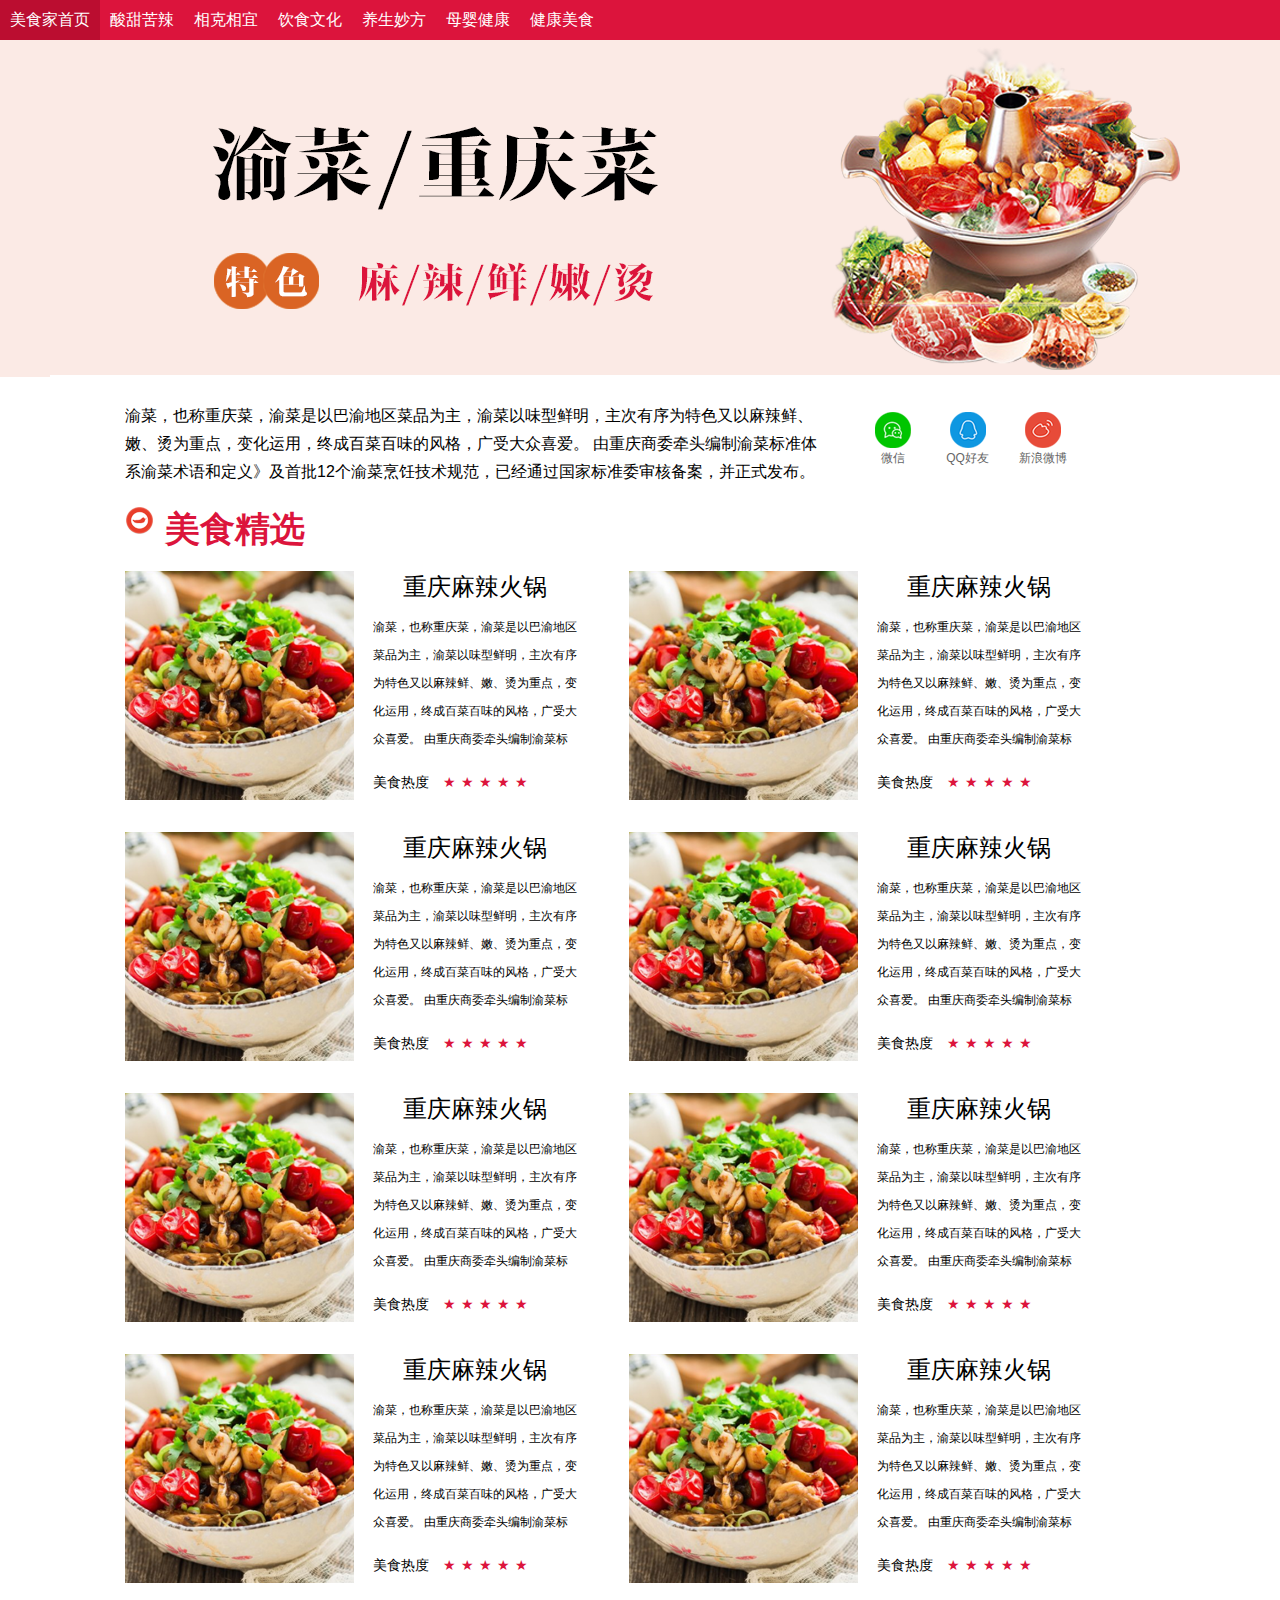
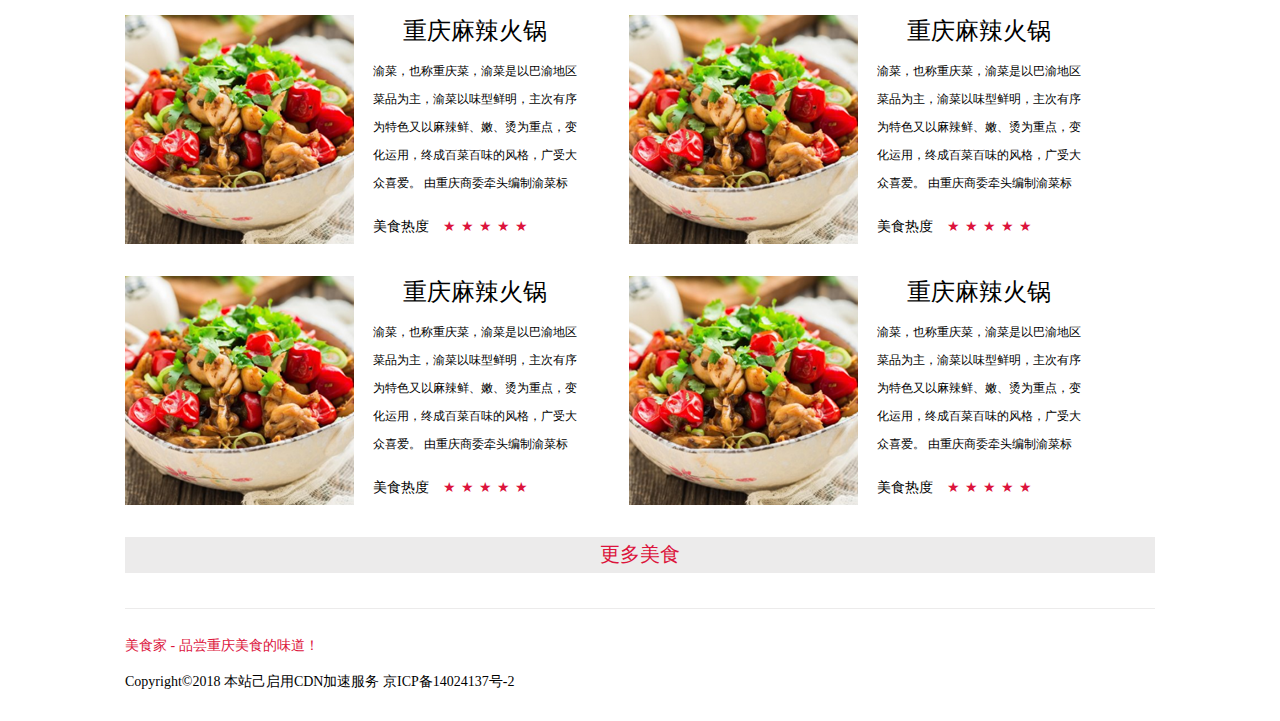
==== topic/index.html @ 80fa1bf3 "专题" ====
<!DOCTYPE html>
<html lang="en">
<head>
    <meta charset="UTF-8">
    <meta name="viewport" content="width=device-width, initial-scale=1.0">
    <meta http-equiv="X-UA-Compatible" content="ie=edge">
    <title>重庆美食,走进山城重庆品尝渝菜美食-美食家</title>
    <link rel="stylesheet" href="../css/topicList.css">
</head>
<body>
    <div class="top">
        <div class="left">
            <ul>
                <li>
                    <a href="">美食家首页</a>
                </li>
                <li>
                    <a href="">酸甜苦辣</a>
                </li>
                <li>
                    <a href="">相克相宜</a>
                </li>
                <li>
                    <a href="">饮食文化</a>
                </li>
                <li>
                    <a href="">养生妙方</a>
                </li>
                <li>
                    <a href="">母婴健康</a>
                </li>
                <li>
                    <a href="">健康美食</a>
                </li>
            </ul>
        </div>
        <div class="img">
            <img src="../img/banner.png" alt="重庆美食">
        </div>
    </div>

    <div class="centent clearfix">
        <div class="jies">
            <ul class="collect_da">
                <li>
                    <a href="">
                        <i class="wx"></i>
                        微信
                    </a>
                </li>
                <li>
                    <a href="">
                        <i class="qq"></i>
                        QQ好友
                    </a>
                </li>
                <li>
                    <a href="">
                        <i class="xlwb"></i>
                        新浪微博
                    </a>
                </li>
            </ul>
            <p>渝菜，也称重庆菜，渝菜是以巴渝地区菜品为主，渝菜以味型鲜明，主次有序为特色又以麻辣鲜、嫩、烫为重点，变化运用，终成百菜百味的风格，广受大众喜爱。 由重庆商委牵头编制渝菜标准体系渝菜术语和定义》及首批12个渝菜烹饪技术规范，已经通过国家标准委审核备案，并正式发布。</p>
        </div>
        <div class="jxcp">
            <p>
                <i></i>
                美食精选
            </p>
            <div class="neirong">
                <ul>
                    <li>
                        <div class="imgs">
                            <a href=""><img src="../img/neirongimg.png" alt=""></a>
                        </div>
                        <div class="wenzi">
                            <h3><a href="">重庆麻辣火锅</a></h3>
                                <p>
                                    <a href="">渝菜，也称重庆菜，渝菜是以巴渝地区
                                    菜品为主，渝菜以味型鲜明，主次有序
                                    为特色又以麻辣鲜、嫩、烫为重点，变
                                    化运用，终成百菜百味的风格，广受大
                                    众喜爱。 由重庆商委牵头编制渝菜标
                                    </a>
                                </p>
                            <span>
                                美食热度
                                <i>★★★★★</i>
                            </span>        
                        </div>
                    </li>
                     <li>
                        <div class="imgs">
                            <a href=""><img src="../img/neirongimg.png" alt=""></a>
                        </div>
                        <div class="wenzi">
                            <h3><a href="">重庆麻辣火锅</a></h3>
                                <p>
                                    <a href="">渝菜，也称重庆菜，渝菜是以巴渝地区
                                    菜品为主，渝菜以味型鲜明，主次有序
                                    为特色又以麻辣鲜、嫩、烫为重点，变
                                    化运用，终成百菜百味的风格，广受大
                                    众喜爱。 由重庆商委牵头编制渝菜标
                                    </a>
                                </p>
                            <span>
                                美食热度
                                <i>★★★★★</i>
                            </span>        
                        </div>
                    </li>
                     <li>
                        <div class="imgs">
                            <a href=""><img src="../img/neirongimg.png" alt=""></a>
                        </div>
                        <div class="wenzi">
                            <h3><a href="">重庆麻辣火锅</a></h3>
                                <p>
                                    <a href="">渝菜，也称重庆菜，渝菜是以巴渝地区
                                    菜品为主，渝菜以味型鲜明，主次有序
                                    为特色又以麻辣鲜、嫩、烫为重点，变
                                    化运用，终成百菜百味的风格，广受大
                                    众喜爱。 由重庆商委牵头编制渝菜标
                                    </a>
                                </p>
                            <span>
                                美食热度
                                <i>★★★★★</i>
                            </span>        
                        </div>
                    </li>
                     <li>
                        <div class="imgs">
                            <a href=""><img src="../img/neirongimg.png" alt=""></a>
                        </div>
                        <div class="wenzi">
                            <h3><a href="">重庆麻辣火锅</a></h3>
                                <p>
                                    <a href="">渝菜，也称重庆菜，渝菜是以巴渝地区
                                    菜品为主，渝菜以味型鲜明，主次有序
                                    为特色又以麻辣鲜、嫩、烫为重点，变
                                    化运用，终成百菜百味的风格，广受大
                                    众喜爱。 由重庆商委牵头编制渝菜标
                                    </a>
                                </p>
                            <span>
                                美食热度
                                <i>★★★★★</i>
                            </span>        
                        </div>
                    </li>
                     <li>
                        <div class="imgs">
                            <a href=""><img src="../img/neirongimg.png" alt=""></a>
                        </div>
                        <div class="wenzi">
                            <h3><a href="">重庆麻辣火锅</a></h3>
                                <p>
                                    <a href="">渝菜，也称重庆菜，渝菜是以巴渝地区
                                    菜品为主，渝菜以味型鲜明，主次有序
                                    为特色又以麻辣鲜、嫩、烫为重点，变
                                    化运用，终成百菜百味的风格，广受大
                                    众喜爱。 由重庆商委牵头编制渝菜标
                                    </a>
                                </p>
                            <span>
                                美食热度
                                <i>★★★★★</i>
                            </span>        
                        </div>
                    </li>
                     <li>
                        <div class="imgs">
                            <a href=""><img src="../img/neirongimg.png" alt=""></a>
                        </div>
                        <div class="wenzi">
                            <h3><a href="">重庆麻辣火锅</a></h3>
                                <p>
                                    <a href="">渝菜，也称重庆菜，渝菜是以巴渝地区
                                    菜品为主，渝菜以味型鲜明，主次有序
                                    为特色又以麻辣鲜、嫩、烫为重点，变
                                    化运用，终成百菜百味的风格，广受大
                                    众喜爱。 由重庆商委牵头编制渝菜标
                                    </a>
                                </p>
                            <span>
                                美食热度
                                <i>★★★★★</i>
                            </span>        
                        </div>
                    </li>
                     <li>
                        <div class="imgs">
                            <a href=""><img src="../img/neirongimg.png" alt=""></a>
                        </div>
                        <div class="wenzi">
                            <h3><a href="">重庆麻辣火锅</a></h3>
                                <p>
                                    <a href="">渝菜，也称重庆菜，渝菜是以巴渝地区
                                    菜品为主，渝菜以味型鲜明，主次有序
                                    为特色又以麻辣鲜、嫩、烫为重点，变
                                    化运用，终成百菜百味的风格，广受大
                                    众喜爱。 由重庆商委牵头编制渝菜标
                                    </a>
                                </p>
                            <span>
                                美食热度
                                <i>★★★★★</i>
                            </span>        
                        </div>
                    </li>
                     <li>
                        <div class="imgs">
                            <a href=""><img src="../img/neirongimg.png" alt=""></a>
                        </div>
                        <div class="wenzi">
                            <h3><a href="">重庆麻辣火锅</a></h3>
                                <p>
                                    <a href="">渝菜，也称重庆菜，渝菜是以巴渝地区
                                    菜品为主，渝菜以味型鲜明，主次有序
                                    为特色又以麻辣鲜、嫩、烫为重点，变
                                    化运用，终成百菜百味的风格，广受大
                                    众喜爱。 由重庆商委牵头编制渝菜标
                                    </a>
                                </p>
                            <span>
                                美食热度
                                <i>★★★★★</i>
                            </span>        
                        </div>
                    </li>
                     <li>
                        <div class="imgs">
                            <a href=""><img src="../img/neirongimg.png" alt=""></a>
                        </div>
                        <div class="wenzi">
                            <h3><a href="">重庆麻辣火锅</a></h3>
                                <p>
                                    <a href="">渝菜，也称重庆菜，渝菜是以巴渝地区
                                    菜品为主，渝菜以味型鲜明，主次有序
                                    为特色又以麻辣鲜、嫩、烫为重点，变
                                    化运用，终成百菜百味的风格，广受大
                                    众喜爱。 由重庆商委牵头编制渝菜标
                                    </a>
                                </p>
                            <span>
                                美食热度
                                <i>★★★★★</i>
                            </span>        
                        </div>
                    </li>
                     <li>
                        <div class="imgs">
                            <a href=""><img src="../img/neirongimg.png" alt=""></a>
                        </div>
                        <div class="wenzi">
                            <h3><a href="">重庆麻辣火锅</a></h3>
                                <p>
                                    <a href="">渝菜，也称重庆菜，渝菜是以巴渝地区
                                    菜品为主，渝菜以味型鲜明，主次有序
                                    为特色又以麻辣鲜、嫩、烫为重点，变
                                    化运用，终成百菜百味的风格，广受大
                                    众喜爱。 由重庆商委牵头编制渝菜标
                                    </a>
                                </p>
                            <span>
                                美食热度
                                <i>★★★★★</i>
                            </span>        
                        </div>
                    </li>
                     <li>
                        <div class="imgs">
                            <a href=""><img src="../img/neirongimg.png" alt=""></a>
                        </div>
                        <div class="wenzi">
                            <h3><a href="">重庆麻辣火锅</a></h3>
                                <p>
                                    <a href="">渝菜，也称重庆菜，渝菜是以巴渝地区
                                    菜品为主，渝菜以味型鲜明，主次有序
                                    为特色又以麻辣鲜、嫩、烫为重点，变
                                    化运用，终成百菜百味的风格，广受大
                                    众喜爱。 由重庆商委牵头编制渝菜标
                                    </a>
                                </p>
                            <span>
                                美食热度
                                <i>★★★★★</i>
                            </span>        
                        </div>
                    </li>
                     <li>
                        <div class="imgs">
                            <a href=""><img src="../img/neirongimg.png" alt=""></a>
                        </div>
                        <div class="wenzi">
                            <h3><a href="">重庆麻辣火锅</a></h3>
                                <p>
                                    <a href="">渝菜，也称重庆菜，渝菜是以巴渝地区
                                    菜品为主，渝菜以味型鲜明，主次有序
                                    为特色又以麻辣鲜、嫩、烫为重点，变
                                    化运用，终成百菜百味的风格，广受大
                                    众喜爱。 由重庆商委牵头编制渝菜标
                                    </a>
                                </p>
                            <span>
                                美食热度
                                <i>★★★★★</i>
                            </span>        
                        </div>
                    </li>
                    
                </ul>
                
            </div>
            <div class="gengduo">
                <span>更多美食</span>
            </div>
        </div>
    </div>
    <div class="fixed-footer fixed-footer-min clearfix">
        <a href="javascript:;" onclick="window.scrollTo(0,0);" class="fixed-footer-go" id="btnTop"></a>
    </div>
    <div class="footer">
        <div class="w">
            <p>美食家 - 品尝重庆美食的味道！</p>
            <p style="color: #000;padding: 0 0px 20px 0 ;">Copyright©2018 本站己启用CDN加速服务 京ICP备14024137号-2</p>
        </div>
    </div>
    <script type="text/javascript" src="../js/topic.js"></script>
</body>
</html>
---- css/topicList.css ----
*{margin: 0;padding: 0;font-family: "微软雅黑",Arial,Verdana,"Tahoma";}
ul {list-style: none}
a{text-decoration: none;color: #000;}
a:hover {color: #dc143c;text-decoration: underline}
/*清除浮动*/
.clearfix:after{
    content: "";
    display: block;
    height: 0;
    clear: both;
    visibility: hidden;
}

.clearfix {
    /* 触发 hasLayout */
    zoom: 1;
}
.top {height: 377px; background: #dc143c;width: 100%;color: #fff;z-index: 10000;min-width: 990px;}
.left{height: 40px;}
.left li {height: 40px;float: left;}
.left li a{color: #fff;font-size: 16px;height: 40;line-height: 40px;padding: 0 10px;text-decoration: none;display: inline-block}
.left li a:hover {background: #bb0d30}
.img {height: 337px;width: 100%;background: #fbeae5}
.img img{margin-left: 50px}
.centent {width: 1030px;margin:auto;padding: 25px 0;overflow: hidden;}
.jies p {font-size: 16px;color: #000;padding: 0 0 20px 0;width: 695px;line-height: 28px}
.collect_da {display: block;float: right;margin: 0 0 5px 10px; width: 300px;}
.collect_da li{float: left;width: 25%;margin: 8px auto;}
.collect_da li a {text-decoration: none;color: #666;display: block;overflow: hidden;text-align: center;font-size: 12px}
.wx {width: 36px;height: 36px;display:block;margin: 2px auto; background: url(../img/wx.png)}
.qq {width: 36px;height: 36px;display:block;margin: 2px auto; background: url(../img/qq.png)}
.xlwb {width: 36px;height: 36px;display:block;margin: 2px auto; background: url(../img/xlwb.png)}
.jxcp {width: 1030px; margin-top: auto; overflow: hidden}
.jxcp p{font-family: "方正楷体简体";font-size: 35px;font-weight: 800;color:#dc143c;}
.jxcp p i{width: 28px; height: 28px;display: block;background: url(../img/jxms.png) no-repeat scroll left center;float: left;padding: 0 12px 0 0 ;}
.neirong {margin: auto; display: block;margin-top: 18px;overflow: hidden;width: 1030px;}
.neirong ul li {float: left; margin: 0 53px 31px 0;width: 451px;}
.imgs{width: 230px;height: 230px;float: left;}
.wenzi {display: block; margin-left: 205px;width: 205px;padding: 0px 43px}
.wenzi h3 {font-size: 24px;font-weight: normal;padding: 0px 0px 0px 30px;}
.wenzi p {font-family: "宋体";font-size: 12px;color:#000;margin-top: 10px;font-weight: normal;line-height: 28px;padding: 0px 0px 20px 0;}
.wenzi span {font-family: "宋体";font-size: 14px}
.wenzi span i {font-family: "宋体";font-size: 14px;letter-spacing:5px;color: #dc143c;padding: 0px 0px 0px 10px;font-style: normal}
.gengduo {margin: auto;background: #ecebeb;display: block;overflow: hidden;width: 1030px;height: 36px;}
.gengduo span{color: #dc143c;font-size: 20px;text-align: center;display: block;padding: 4px 0 0 0 ;}
.fixed-footer{left: auto;right: 150px;bottom: 10px; position: fixed;z-index: 102410;height: 58px;}
.fixed-footer-go{position: absolute;bottom: 0;left: 0;width: 69px;height: 69px; background: url(../img/top.png) no-repeat scroll center center/69px 69px;display: none;}
.footer {padding: 10px 0}
.w {padding-top: 10px;border-top: 1px solid #ecebeb;position: relative;top: 0;left: 0;width: 1030px;margin-left: auto;margin-right: auto}
.w p {font-size: 14px;font-family: "宋体";color: #dc143c;margin-top: 18px}
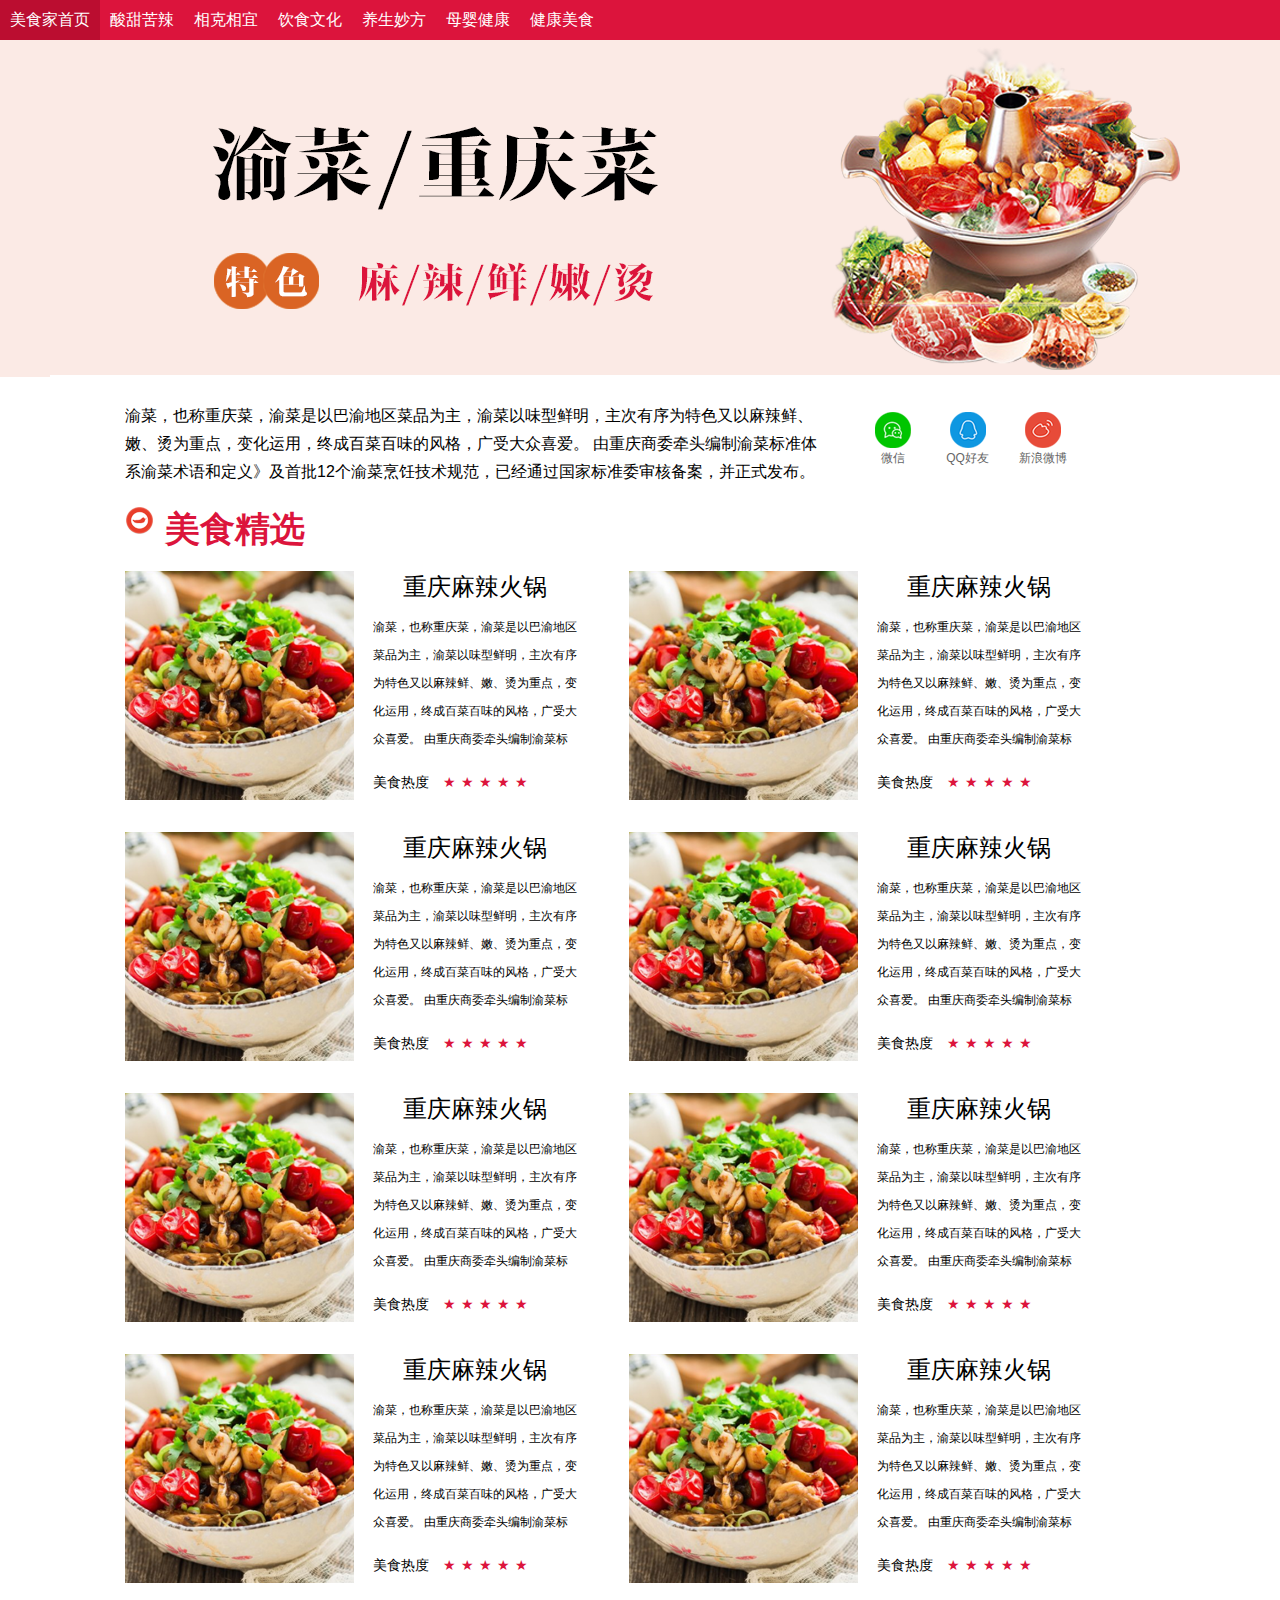
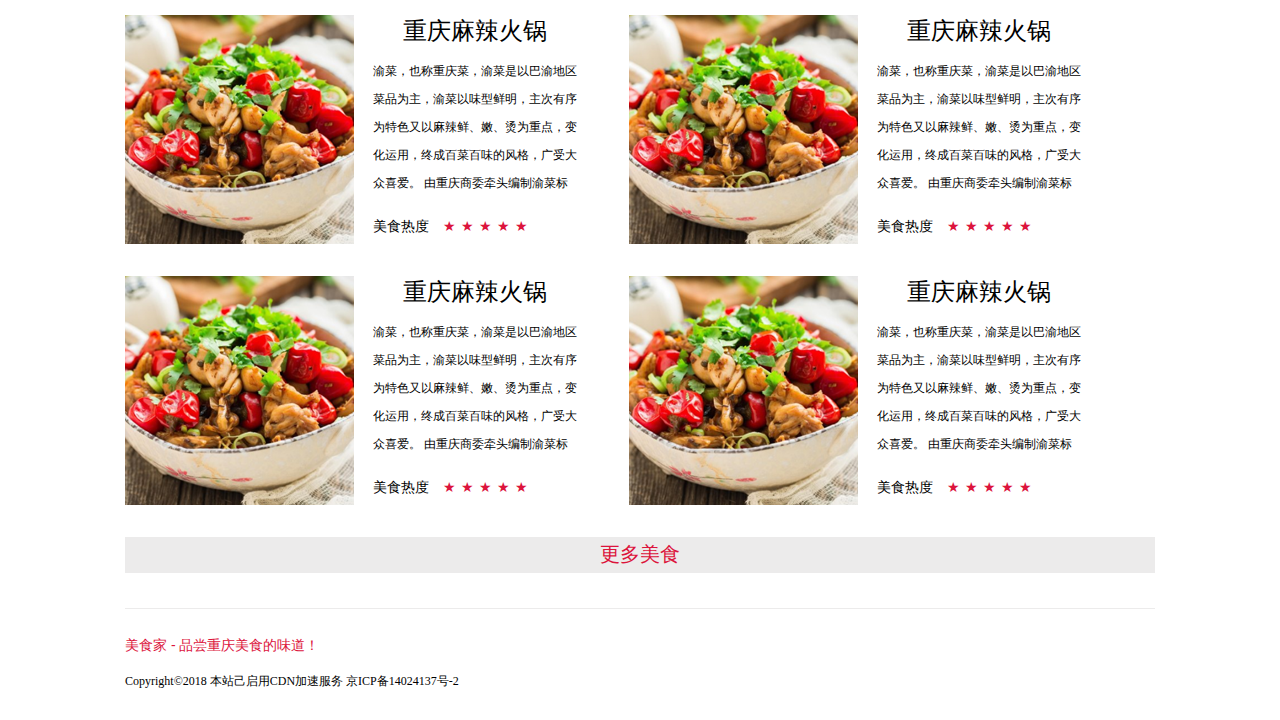
==== commit d7969707: "专题" ====
--- a/topic/index.html
+++ b/topic/index.html
@@ -6,6 +6,7 @@
     <meta http-equiv="X-UA-Compatible" content="ie=edge">
     <title>重庆美食,走进山城重庆品尝渝菜美食-美食家</title>
     <link rel="stylesheet" href="../css/topicList.css">
+    <script type="text/javascript" src="../js/jquery_cookie.js"></script>
 </head>
 <body>
     <div class="top">
@@ -69,7 +70,7 @@
                 美食精选
             </p>
             <div class="neirong">
-                <ul>
+                <ul class="jiazai">
                     <li>
                         <div class="imgs">
                             <a href=""><img src="../img/neirongimg.png" alt=""></a>
@@ -315,7 +316,7 @@
                 
             </div>
             <div class="gengduo">
-                <span>更多美食</span>
+                <a href="javascript:;" style="text-decoration: none"><span>更多美食</span></a>
             </div>
         </div>
     </div>
@@ -324,10 +325,26 @@
     </div>
     <div class="footer">
         <div class="w">
-            <p>美食家 - 品尝重庆美食的味道！</p>
-            <p style="color: #000;padding: 0 0px 20px 0 ;">Copyright©2018 本站己启用CDN加速服务 京ICP备14024137号-2</p>
+            <p><a style="color:#dc143c" href="">美食家 - 品尝重庆美食的味道！</a></p>
+            <p style="color: #000;padding: 0 0px 20px 0 ;font-size: 12px;">Copyright©2018 本站己启用CDN加速服务 京ICP备14024137号-2</p>
         </div>
     </div>
     <script type="text/javascript" src="../js/topic.js"></script>
+    <script>
+        /*初始化*/
+        var counter = 0; /*计数器*/
+        var pageStart = 1; /*offset*/
+        var pageSize = 4; /*size*/
+        $(document).on('click','.gengduo',function() {
+            pageStart ++
+            getData(pageStart,pageSize);
+        });
+        function getData(offset,size) {
+            var result = '';
+            result += '<li><div class="imgs"><a href=""><img src="../img/neirongimg.png" alt=""></a></div><div class="wenzi"><h3><a href="">重庆麻辣火锅11</a></h3><p><a href="">渝菜，也称重庆菜，渝菜是以巴渝地区菜品为主，渝菜以味型鲜明，主次有序为特色又以麻辣鲜、嫩、烫为重点，变化运用，终成百菜百味的风格，广受大众喜爱。 由重庆商委牵头编制渝菜标</a></p><span>美食热度<i>★★★★★</i></span></div></li>'
+            $('.jiazai').append(result);
+        }
+
+    </script>
 </body>
 </html>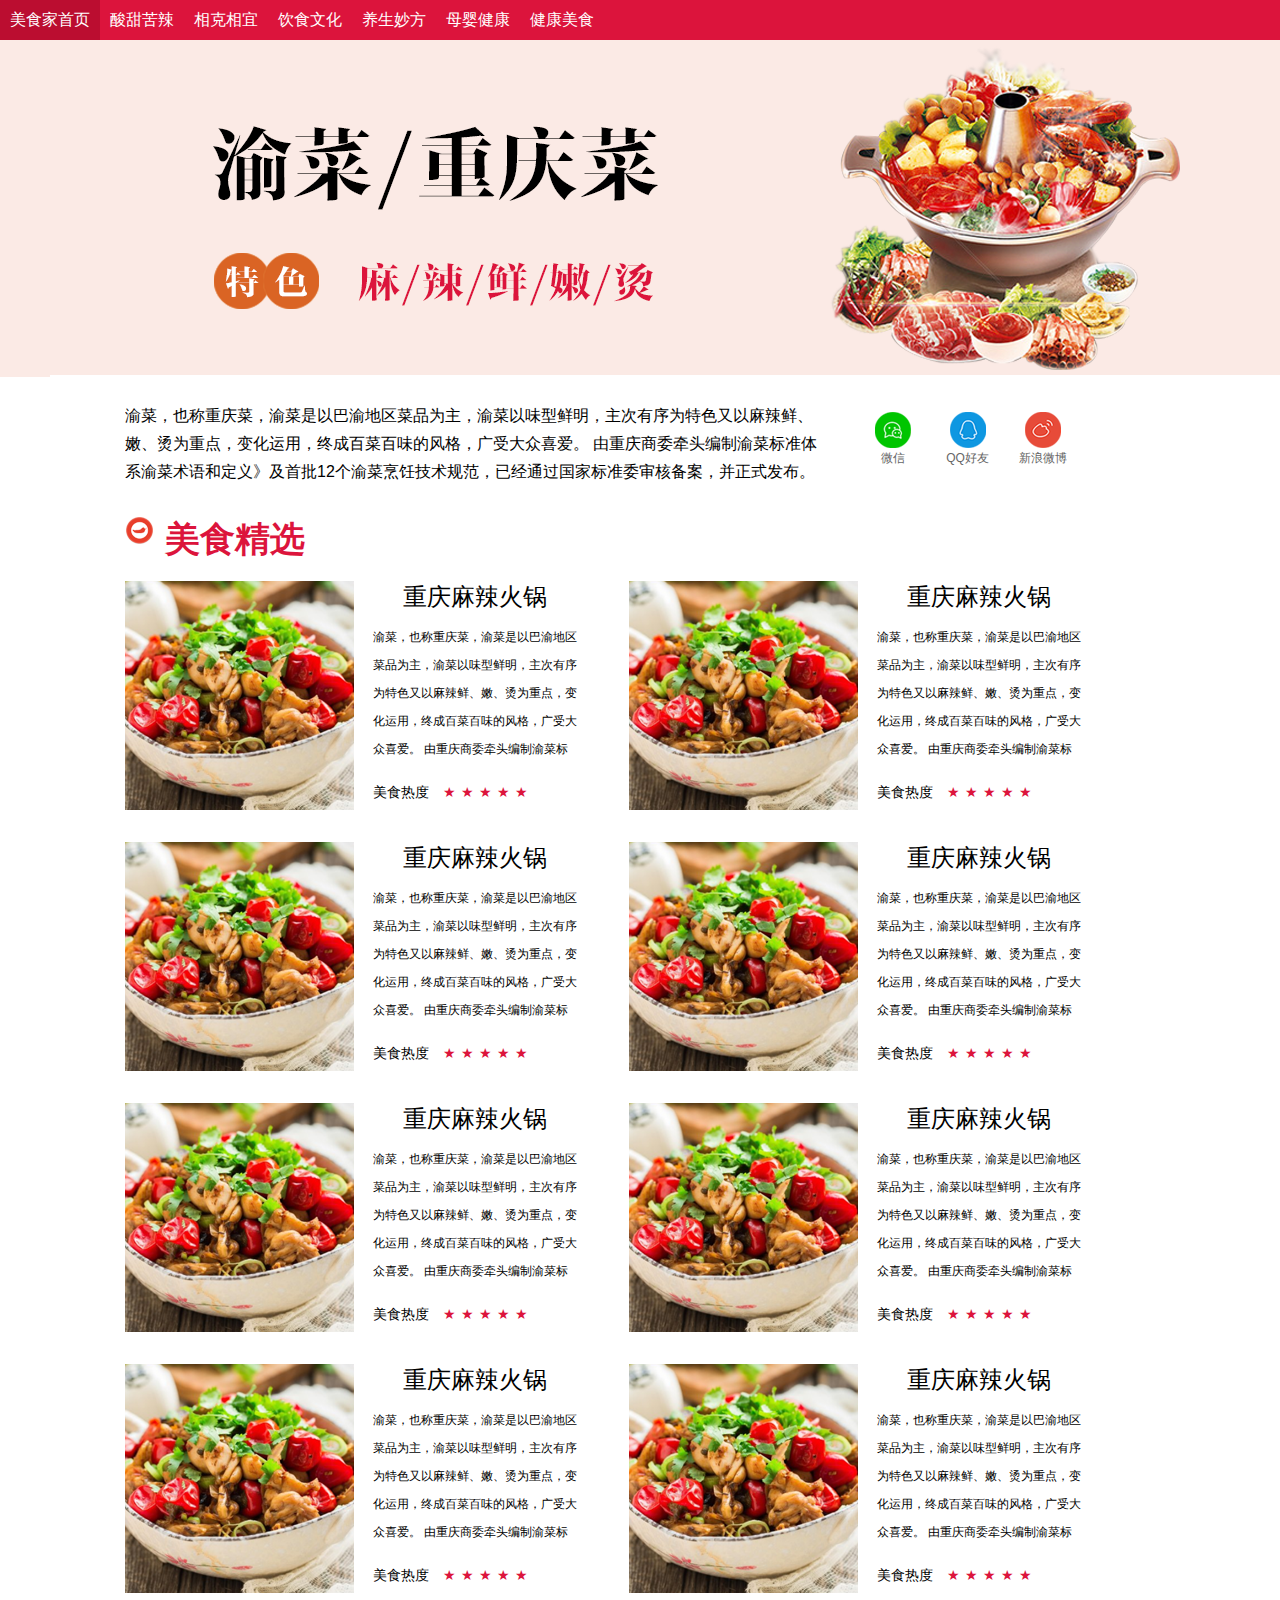
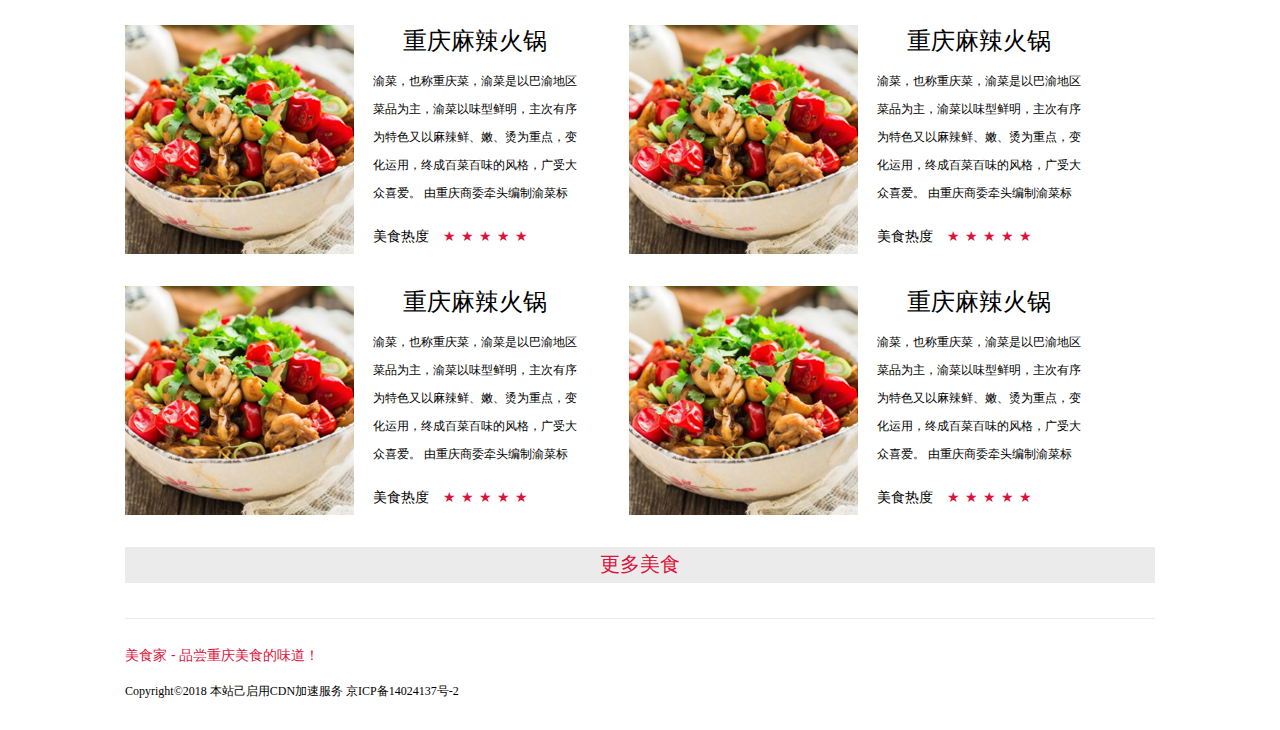
==== commit 4703bdd2: "专题" ====
--- a/topic/index.html
+++ b/topic/index.html
@@ -341,7 +341,7 @@
         });
         function getData(offset,size) {
             var result = '';
-            result += '<li><div class="imgs"><a href=""><img src="../img/neirongimg.png" alt=""></a></div><div class="wenzi"><h3><a href="">重庆麻辣火锅11</a></h3><p><a href="">渝菜，也称重庆菜，渝菜是以巴渝地区菜品为主，渝菜以味型鲜明，主次有序为特色又以麻辣鲜、嫩、烫为重点，变化运用，终成百菜百味的风格，广受大众喜爱。 由重庆商委牵头编制渝菜标</a></p><span>美食热度<i>★★★★★</i></span></div></li>'
+            result += '<li><div class="imgs"><a href=""><img src="../img/neirongimg.png" alt=""></a></div><div class="wenzi"><h3><a href="">重庆麻辣火锅11</a></h3><p><a href="">渝菜，也称重庆菜，渝菜是以巴渝地区菜品为主，渝菜以味型鲜明，主次有序为特色又以麻辣鲜、嫩、烫为重点，变化运用，终成百菜百味的风格，广受大众喜爱。 由重庆商委牵头编制渝菜标</a></p><span>美食热度<i>★★★★★</i></span></div></li><li><div class="imgs"><a href=""><img src="../img/neirongimg.png" alt=""></a></div><div class="wenzi"><h3><a href="">重庆麻辣火锅11</a></h3><p><a href="">渝菜，也称重庆菜，渝菜是以巴渝地区菜品为主，渝菜以味型鲜明，主次有序为特色又以麻辣鲜、嫩、烫为重点，变化运用，终成百菜百味的风格，广受大众喜爱。 由重庆商委牵头编制渝菜标</a></p><span>美食热度<i>★★★★★</i></span></div></li><li><div class="imgs"><a href=""><img src="../img/neirongimg.png" alt=""></a></div><div class="wenzi"><h3><a href="">重庆麻辣火锅11</a></h3><p><a href="">渝菜，也称重庆菜，渝菜是以巴渝地区菜品为主，渝菜以味型鲜明，主次有序为特色又以麻辣鲜、嫩、烫为重点，变化运用，终成百菜百味的风格，广受大众喜爱。 由重庆商委牵头编制渝菜标</a></p><span>美食热度<i>★★★★★</i></span></div></li><li><div class="imgs"><a href=""><img src="../img/neirongimg.png" alt=""></a></div><div class="wenzi"><h3><a href="">重庆麻辣火锅11</a></h3><p><a href="">渝菜，也称重庆菜，渝菜是以巴渝地区菜品为主，渝菜以味型鲜明，主次有序为特色又以麻辣鲜、嫩、烫为重点，变化运用，终成百菜百味的风格，广受大众喜爱。 由重庆商委牵头编制渝菜标</a></p><span>美食热度<i>★★★★★</i></span></div></li>'
             $('.jiazai').append(result);
         }
 
--- a/css/topicList.css
+++ b/css/topicList.css
@@ -23,7 +23,7 @@
 .img {height: 337px;width: 100%;background: #fbeae5}
 .img img{margin-left: 50px}
 .centent {width: 1030px;margin:auto;padding: 25px 0;overflow: hidden;}
-.jies p {font-size: 16px;color: #000;padding: 0 0 20px 0;width: 695px;line-height: 28px}
+.jies p {font-size: 16px;color: #000;padding: 0 0 30px 0;width: 695px;line-height: 28px}
 .collect_da {display: block;float: right;margin: 0 0 5px 10px; width: 300px;}
 .collect_da li{float: left;width: 25%;margin: 8px auto;}
 .collect_da li a {text-decoration: none;color: #666;display: block;overflow: hidden;text-align: center;font-size: 12px}
@@ -43,7 +43,7 @@
 .wenzi span i {font-family: "宋体";font-size: 14px;letter-spacing:5px;color: #dc143c;padding: 0px 0px 0px 10px;font-style: normal}
 .gengduo {margin: auto;background: #ecebeb;display: block;overflow: hidden;width: 1030px;height: 36px;}
 .gengduo span{color: #dc143c;font-size: 20px;text-align: center;display: block;padding: 4px 0 0 0 ;}
-.fixed-footer{left: auto;right: 150px;bottom: 10px; position: fixed;z-index: 102410;height: 58px;}
+.fixed-footer{left: auto;right: 150px;bottom: 10px; position: fixed;z-index: 102410;height: 58px;top: 600px}
 .fixed-footer-go{position: absolute;bottom: 0;left: 0;width: 69px;height: 69px; background: url(../img/top.png) no-repeat scroll center center/69px 69px;display: none;}
 .footer {padding: 10px 0}
 .w {padding-top: 10px;border-top: 1px solid #ecebeb;position: relative;top: 0;left: 0;width: 1030px;margin-left: auto;margin-right: auto}
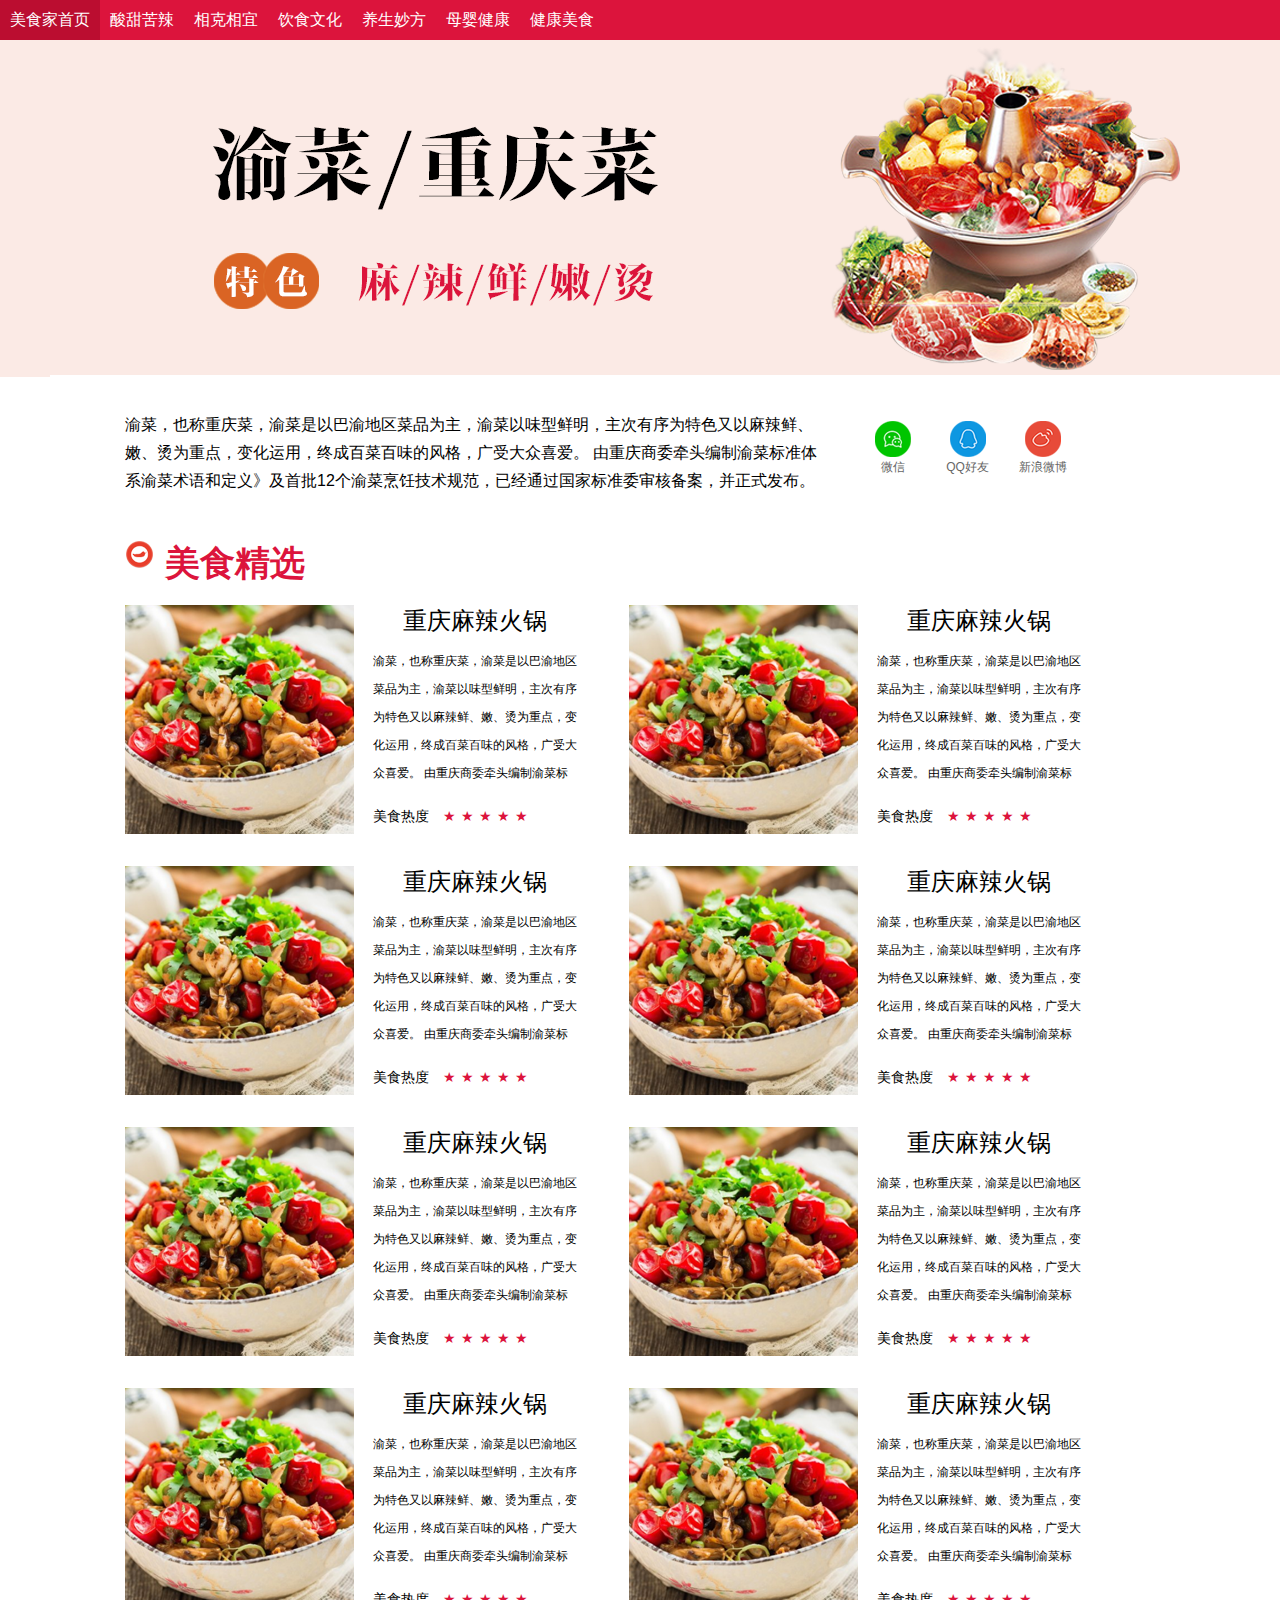
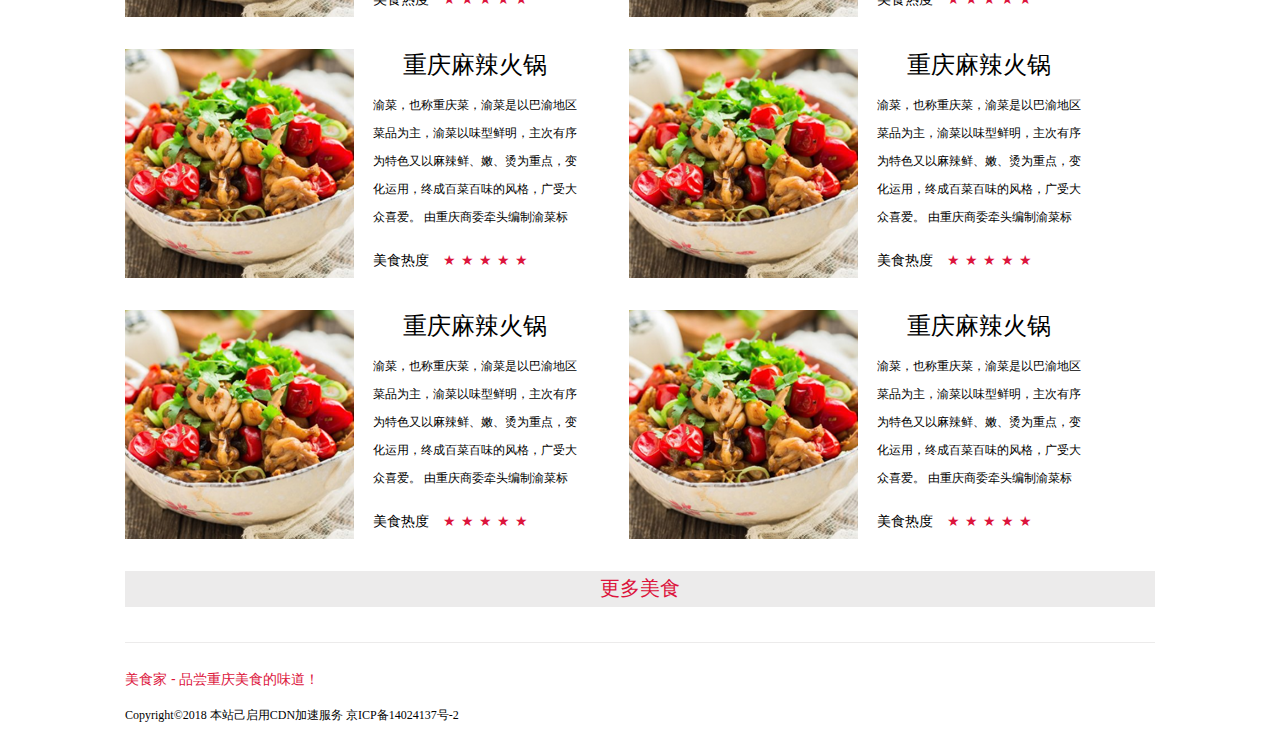
==== commit e03987c5: "专题底层" ====
--- a/topic/index.html
+++ b/topic/index.html
@@ -40,30 +40,31 @@
         </div>
     </div>
 
+    <div class="jies">
+        <ul class="collect_da">
+            <li>
+                <a href="">
+                    <i class="wx"></i>
+                    微信
+                </a>
+            </li>
+            <li>
+                <a href="">
+                    <i class="qq"></i>
+                    QQ好友
+                </a>
+            </li>
+            <li>
+                <a href="">
+                    <i class="xlwb"></i>
+                    新浪微博
+                </a>
+            </li>
+        </ul>
+        <p>渝菜，也称重庆菜，渝菜是以巴渝地区菜品为主，渝菜以味型鲜明，主次有序为特色又以麻辣鲜、嫩、烫为重点，变化运用，终成百菜百味的风格，广受大众喜爱。 由重庆商委牵头编制渝菜标准体系渝菜术语和定义》及首批12个渝菜烹饪技术规范，已经通过国家标准委审核备案，并正式发布。</p>
+    </div>
+
     <div class="centent clearfix">
-        <div class="jies">
-            <ul class="collect_da">
-                <li>
-                    <a href="">
-                        <i class="wx"></i>
-                        微信
-                    </a>
-                </li>
-                <li>
-                    <a href="">
-                        <i class="qq"></i>
-                        QQ好友
-                    </a>
-                </li>
-                <li>
-                    <a href="">
-                        <i class="xlwb"></i>
-                        新浪微博
-                    </a>
-                </li>
-            </ul>
-            <p>渝菜，也称重庆菜，渝菜是以巴渝地区菜品为主，渝菜以味型鲜明，主次有序为特色又以麻辣鲜、嫩、烫为重点，变化运用，终成百菜百味的风格，广受大众喜爱。 由重庆商委牵头编制渝菜标准体系渝菜术语和定义》及首批12个渝菜烹饪技术规范，已经通过国家标准委审核备案，并正式发布。</p>
-        </div>
         <div class="jxcp">
             <p>
                 <i></i>
--- a/css/topicList.css
+++ b/css/topicList.css
@@ -1,35 +1,5 @@
-*{margin: 0;padding: 0;font-family: "微软雅黑",Arial,Verdana,"Tahoma";}
-ul {list-style: none}
-a{text-decoration: none;color: #000;}
-a:hover {color: #dc143c;text-decoration: underline}
-/*清除浮动*/
-.clearfix:after{
-    content: "";
-    display: block;
-    height: 0;
-    clear: both;
-    visibility: hidden;
-}
-
-.clearfix {
-    /* 触发 hasLayout */
-    zoom: 1;
-}
-.top {height: 377px; background: #dc143c;width: 100%;color: #fff;z-index: 10000;min-width: 990px;}
-.left{height: 40px;}
-.left li {height: 40px;float: left;}
-.left li a{color: #fff;font-size: 16px;height: 40;line-height: 40px;padding: 0 10px;text-decoration: none;display: inline-block}
-.left li a:hover {background: #bb0d30}
-.img {height: 337px;width: 100%;background: #fbeae5}
-.img img{margin-left: 50px}
+@import url("topicCommon.css");
 .centent {width: 1030px;margin:auto;padding: 25px 0;overflow: hidden;}
-.jies p {font-size: 16px;color: #000;padding: 0 0 30px 0;width: 695px;line-height: 28px}
-.collect_da {display: block;float: right;margin: 0 0 5px 10px; width: 300px;}
-.collect_da li{float: left;width: 25%;margin: 8px auto;}
-.collect_da li a {text-decoration: none;color: #666;display: block;overflow: hidden;text-align: center;font-size: 12px}
-.wx {width: 36px;height: 36px;display:block;margin: 2px auto; background: url(../img/wx.png)}
-.qq {width: 36px;height: 36px;display:block;margin: 2px auto; background: url(../img/qq.png)}
-.xlwb {width: 36px;height: 36px;display:block;margin: 2px auto; background: url(../img/xlwb.png)}
 .jxcp {width: 1030px; margin-top: auto; overflow: hidden}
 .jxcp p{font-family: "方正楷体简体";font-size: 35px;font-weight: 800;color:#dc143c;}
 .jxcp p i{width: 28px; height: 28px;display: block;background: url(../img/jxms.png) no-repeat scroll left center;float: left;padding: 0 12px 0 0 ;}
@@ -42,9 +12,4 @@
 .wenzi span {font-family: "宋体";font-size: 14px}
 .wenzi span i {font-family: "宋体";font-size: 14px;letter-spacing:5px;color: #dc143c;padding: 0px 0px 0px 10px;font-style: normal}
 .gengduo {margin: auto;background: #ecebeb;display: block;overflow: hidden;width: 1030px;height: 36px;}
-.gengduo span{color: #dc143c;font-size: 20px;text-align: center;display: block;padding: 4px 0 0 0 ;}
-.fixed-footer{left: auto;right: 150px;bottom: 10px; position: fixed;z-index: 102410;height: 58px;top: 600px}
-.fixed-footer-go{position: absolute;bottom: 0;left: 0;width: 69px;height: 69px; background: url(../img/top.png) no-repeat scroll center center/69px 69px;display: none;}
-.footer {padding: 10px 0}
-.w {padding-top: 10px;border-top: 1px solid #ecebeb;position: relative;top: 0;left: 0;width: 1030px;margin-left: auto;margin-right: auto}
-.w p {font-size: 14px;font-family: "宋体";color: #dc143c;margin-top: 18px}+.gengduo span{color: #dc143c;font-size: 20px;text-align: center;display: block;padding: 4px 0 0 0 ;}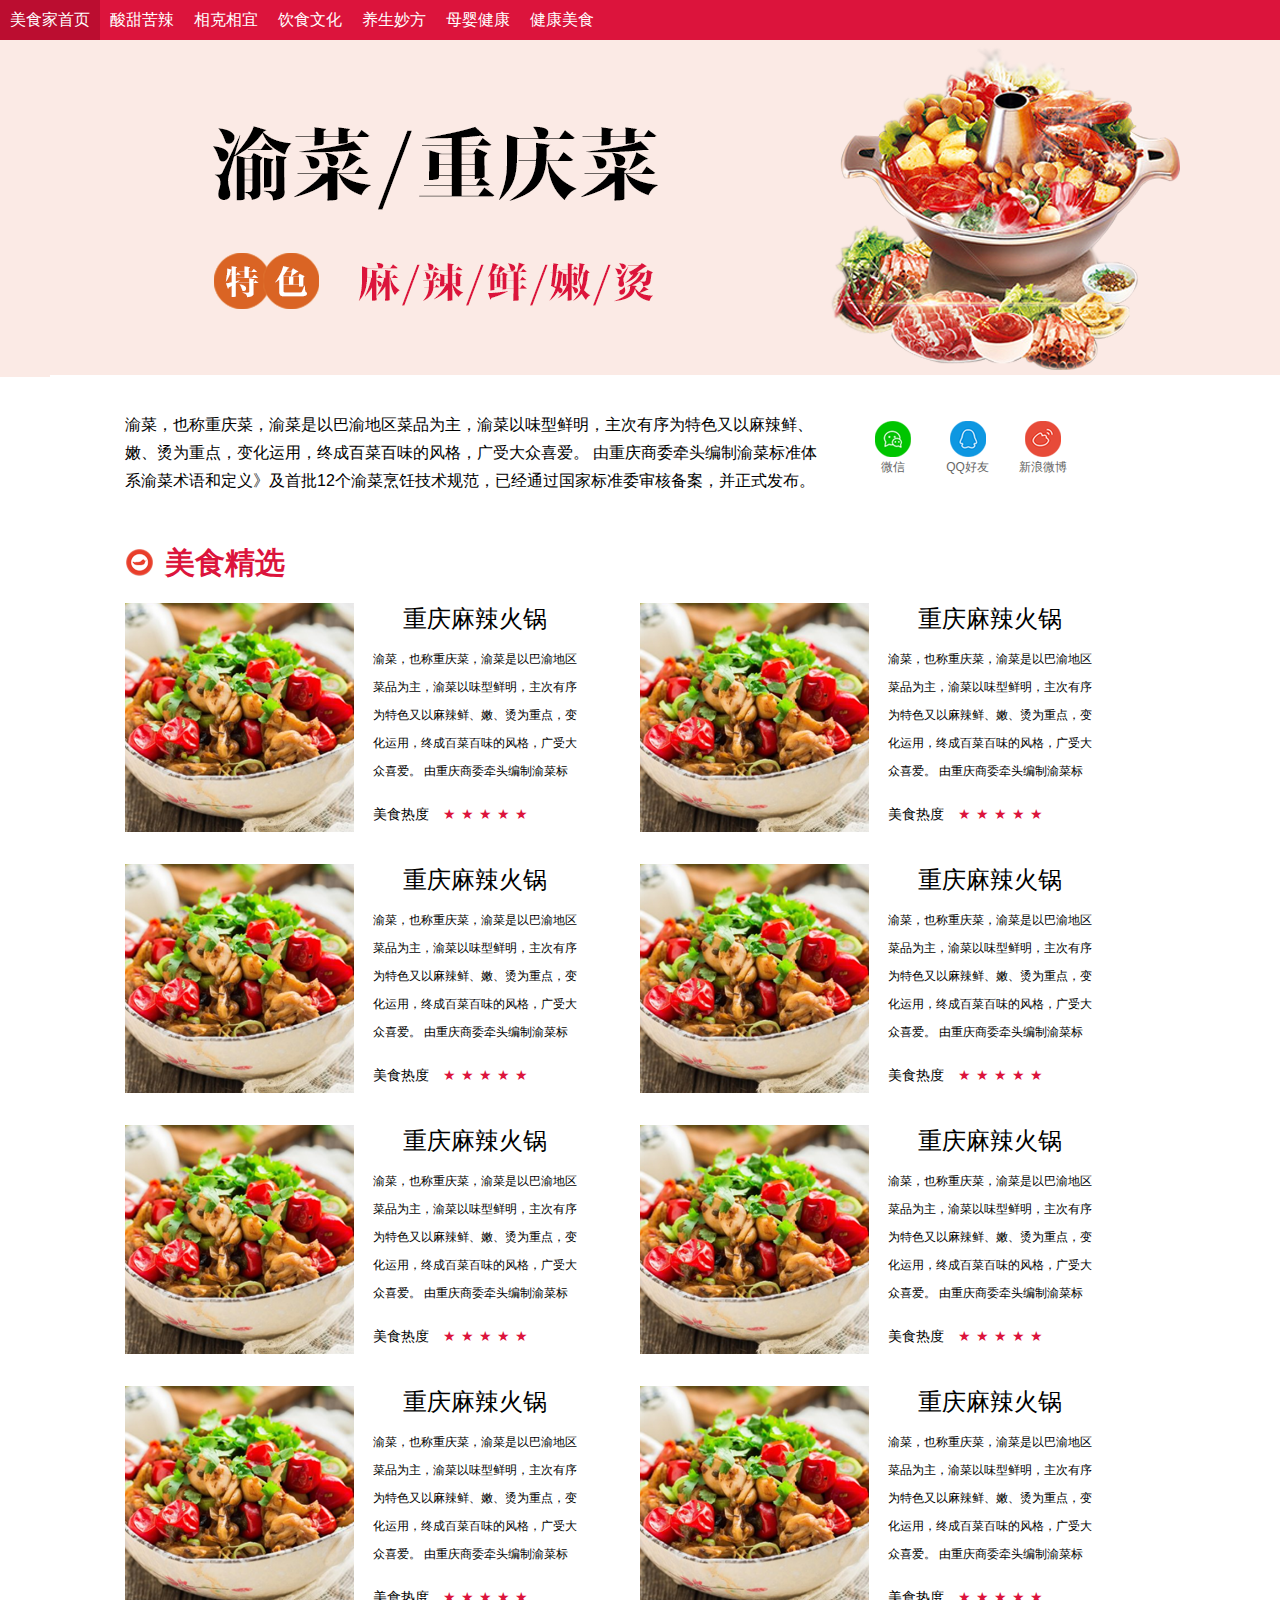
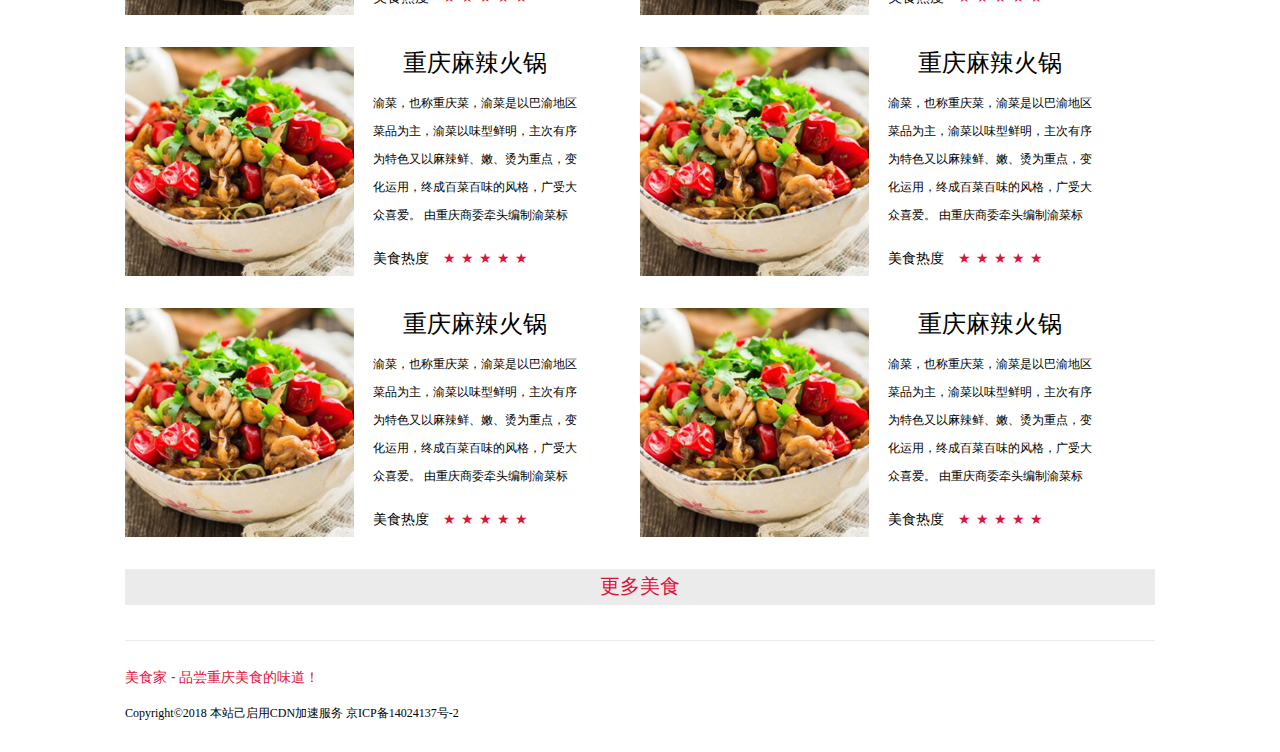
==== commit e9738431: "专题" ====
--- a/topic/index.html
+++ b/topic/index.html
@@ -1,5 +1,6 @@
 <!DOCTYPE html>
 <html lang="en">
+
 <head>
     <meta charset="UTF-8">
     <meta name="viewport" content="width=device-width, initial-scale=1.0">
@@ -8,6 +9,7 @@
     <link rel="stylesheet" href="../css/topicList.css">
     <script type="text/javascript" src="../js/jquery_cookie.js"></script>
 </head>
+
 <body>
     <div class="top">
         <div class="left">
@@ -43,25 +45,26 @@
     <div class="jies">
         <ul class="collect_da">
             <li>
-                <a href="">
+                <a href="javascript:;" class="weixinBtn">
                     <i class="wx"></i>
                     微信
                 </a>
             </li>
             <li>
-                <a href="">
+                <a href="javascript:;" onclick="shareTo('qq')">
                     <i class="qq"></i>
                     QQ好友
                 </a>
             </li>
             <li>
-                <a href="">
+                <a href="javascript:;" onclick="shareToSinaWB(event)">
                     <i class="xlwb"></i>
                     新浪微博
                 </a>
             </li>
         </ul>
-        <p>渝菜，也称重庆菜，渝菜是以巴渝地区菜品为主，渝菜以味型鲜明，主次有序为特色又以麻辣鲜、嫩、烫为重点，变化运用，终成百菜百味的风格，广受大众喜爱。 由重庆商委牵头编制渝菜标准体系渝菜术语和定义》及首批12个渝菜烹饪技术规范，已经通过国家标准委审核备案，并正式发布。</p>
+        <p>渝菜，也称重庆菜，渝菜是以巴渝地区菜品为主，渝菜以味型鲜明，主次有序为特色又以麻辣鲜、嫩、烫为重点，变化运用，终成百菜百味的风格，广受大众喜爱。
+            由重庆商委牵头编制渝菜标准体系渝菜术语和定义》及首批12个渝菜烹饪技术规范，已经通过国家标准委审核备案，并正式发布。</p>
     </div>
 
     <div class="centent clearfix">
@@ -78,243 +81,243 @@
                         </div>
                         <div class="wenzi">
                             <h3><a href="">重庆麻辣火锅</a></h3>
-                                <p>
-                                    <a href="">渝菜，也称重庆菜，渝菜是以巴渝地区
-                                    菜品为主，渝菜以味型鲜明，主次有序
-                                    为特色又以麻辣鲜、嫩、烫为重点，变
-                                    化运用，终成百菜百味的风格，广受大
-                                    众喜爱。 由重庆商委牵头编制渝菜标
-                                    </a>
-                                </p>
-                            <span>
-                                美食热度
-                                <i>★★★★★</i>
-                            </span>        
-                        </div>
-                    </li>
-                     <li>
-                        <div class="imgs">
-                            <a href=""><img src="../img/neirongimg.png" alt=""></a>
-                        </div>
-                        <div class="wenzi">
-                            <h3><a href="">重庆麻辣火锅</a></h3>
-                                <p>
-                                    <a href="">渝菜，也称重庆菜，渝菜是以巴渝地区
-                                    菜品为主，渝菜以味型鲜明，主次有序
-                                    为特色又以麻辣鲜、嫩、烫为重点，变
-                                    化运用，终成百菜百味的风格，广受大
-                                    众喜爱。 由重庆商委牵头编制渝菜标
-                                    </a>
-                                </p>
-                            <span>
-                                美食热度
-                                <i>★★★★★</i>
-                            </span>        
-                        </div>
-                    </li>
-                     <li>
-                        <div class="imgs">
-                            <a href=""><img src="../img/neirongimg.png" alt=""></a>
-                        </div>
-                        <div class="wenzi">
-                            <h3><a href="">重庆麻辣火锅</a></h3>
-                                <p>
-                                    <a href="">渝菜，也称重庆菜，渝菜是以巴渝地区
-                                    菜品为主，渝菜以味型鲜明，主次有序
-                                    为特色又以麻辣鲜、嫩、烫为重点，变
-                                    化运用，终成百菜百味的风格，广受大
-                                    众喜爱。 由重庆商委牵头编制渝菜标
-                                    </a>
-                                </p>
-                            <span>
-                                美食热度
-                                <i>★★★★★</i>
-                            </span>        
-                        </div>
-                    </li>
-                     <li>
-                        <div class="imgs">
-                            <a href=""><img src="../img/neirongimg.png" alt=""></a>
-                        </div>
-                        <div class="wenzi">
-                            <h3><a href="">重庆麻辣火锅</a></h3>
-                                <p>
-                                    <a href="">渝菜，也称重庆菜，渝菜是以巴渝地区
-                                    菜品为主，渝菜以味型鲜明，主次有序
-                                    为特色又以麻辣鲜、嫩、烫为重点，变
-                                    化运用，终成百菜百味的风格，广受大
-                                    众喜爱。 由重庆商委牵头编制渝菜标
-                                    </a>
-                                </p>
-                            <span>
-                                美食热度
-                                <i>★★★★★</i>
-                            </span>        
-                        </div>
-                    </li>
-                     <li>
-                        <div class="imgs">
-                            <a href=""><img src="../img/neirongimg.png" alt=""></a>
-                        </div>
-                        <div class="wenzi">
-                            <h3><a href="">重庆麻辣火锅</a></h3>
-                                <p>
-                                    <a href="">渝菜，也称重庆菜，渝菜是以巴渝地区
-                                    菜品为主，渝菜以味型鲜明，主次有序
-                                    为特色又以麻辣鲜、嫩、烫为重点，变
-                                    化运用，终成百菜百味的风格，广受大
-                                    众喜爱。 由重庆商委牵头编制渝菜标
-                                    </a>
-                                </p>
-                            <span>
-                                美食热度
-                                <i>★★★★★</i>
-                            </span>        
-                        </div>
-                    </li>
-                     <li>
-                        <div class="imgs">
-                            <a href=""><img src="../img/neirongimg.png" alt=""></a>
-                        </div>
-                        <div class="wenzi">
-                            <h3><a href="">重庆麻辣火锅</a></h3>
-                                <p>
-                                    <a href="">渝菜，也称重庆菜，渝菜是以巴渝地区
-                                    菜品为主，渝菜以味型鲜明，主次有序
-                                    为特色又以麻辣鲜、嫩、烫为重点，变
-                                    化运用，终成百菜百味的风格，广受大
-                                    众喜爱。 由重庆商委牵头编制渝菜标
-                                    </a>
-                                </p>
-                            <span>
-                                美食热度
-                                <i>★★★★★</i>
-                            </span>        
-                        </div>
-                    </li>
-                     <li>
-                        <div class="imgs">
-                            <a href=""><img src="../img/neirongimg.png" alt=""></a>
-                        </div>
-                        <div class="wenzi">
-                            <h3><a href="">重庆麻辣火锅</a></h3>
-                                <p>
-                                    <a href="">渝菜，也称重庆菜，渝菜是以巴渝地区
-                                    菜品为主，渝菜以味型鲜明，主次有序
-                                    为特色又以麻辣鲜、嫩、烫为重点，变
-                                    化运用，终成百菜百味的风格，广受大
-                                    众喜爱。 由重庆商委牵头编制渝菜标
-                                    </a>
-                                </p>
-                            <span>
-                                美食热度
-                                <i>★★★★★</i>
-                            </span>        
-                        </div>
-                    </li>
-                     <li>
-                        <div class="imgs">
-                            <a href=""><img src="../img/neirongimg.png" alt=""></a>
-                        </div>
-                        <div class="wenzi">
-                            <h3><a href="">重庆麻辣火锅</a></h3>
-                                <p>
-                                    <a href="">渝菜，也称重庆菜，渝菜是以巴渝地区
-                                    菜品为主，渝菜以味型鲜明，主次有序
-                                    为特色又以麻辣鲜、嫩、烫为重点，变
-                                    化运用，终成百菜百味的风格，广受大
-                                    众喜爱。 由重庆商委牵头编制渝菜标
-                                    </a>
-                                </p>
-                            <span>
-                                美食热度
-                                <i>★★★★★</i>
-                            </span>        
-                        </div>
-                    </li>
-                     <li>
-                        <div class="imgs">
-                            <a href=""><img src="../img/neirongimg.png" alt=""></a>
-                        </div>
-                        <div class="wenzi">
-                            <h3><a href="">重庆麻辣火锅</a></h3>
-                                <p>
-                                    <a href="">渝菜，也称重庆菜，渝菜是以巴渝地区
-                                    菜品为主，渝菜以味型鲜明，主次有序
-                                    为特色又以麻辣鲜、嫩、烫为重点，变
-                                    化运用，终成百菜百味的风格，广受大
-                                    众喜爱。 由重庆商委牵头编制渝菜标
-                                    </a>
-                                </p>
-                            <span>
-                                美食热度
-                                <i>★★★★★</i>
-                            </span>        
-                        </div>
-                    </li>
-                     <li>
-                        <div class="imgs">
-                            <a href=""><img src="../img/neirongimg.png" alt=""></a>
-                        </div>
-                        <div class="wenzi">
-                            <h3><a href="">重庆麻辣火锅</a></h3>
-                                <p>
-                                    <a href="">渝菜，也称重庆菜，渝菜是以巴渝地区
-                                    菜品为主，渝菜以味型鲜明，主次有序
-                                    为特色又以麻辣鲜、嫩、烫为重点，变
-                                    化运用，终成百菜百味的风格，广受大
-                                    众喜爱。 由重庆商委牵头编制渝菜标
-                                    </a>
-                                </p>
-                            <span>
-                                美食热度
-                                <i>★★★★★</i>
-                            </span>        
-                        </div>
-                    </li>
-                     <li>
-                        <div class="imgs">
-                            <a href=""><img src="../img/neirongimg.png" alt=""></a>
-                        </div>
-                        <div class="wenzi">
-                            <h3><a href="">重庆麻辣火锅</a></h3>
-                                <p>
-                                    <a href="">渝菜，也称重庆菜，渝菜是以巴渝地区
-                                    菜品为主，渝菜以味型鲜明，主次有序
-                                    为特色又以麻辣鲜、嫩、烫为重点，变
-                                    化运用，终成百菜百味的风格，广受大
-                                    众喜爱。 由重庆商委牵头编制渝菜标
-                                    </a>
-                                </p>
-                            <span>
-                                美食热度
-                                <i>★★★★★</i>
-                            </span>        
-                        </div>
-                    </li>
-                     <li>
-                        <div class="imgs">
-                            <a href=""><img src="../img/neirongimg.png" alt=""></a>
-                        </div>
-                        <div class="wenzi">
-                            <h3><a href="">重庆麻辣火锅</a></h3>
-                                <p>
-                                    <a href="">渝菜，也称重庆菜，渝菜是以巴渝地区
-                                    菜品为主，渝菜以味型鲜明，主次有序
-                                    为特色又以麻辣鲜、嫩、烫为重点，变
-                                    化运用，终成百菜百味的风格，广受大
-                                    众喜爱。 由重庆商委牵头编制渝菜标
-                                    </a>
-                                </p>
-                            <span>
-                                美食热度
-                                <i>★★★★★</i>
-                            </span>        
-                        </div>
-                    </li>
-                    
+                            <p>
+                                <a href="">渝菜，也称重庆菜，渝菜是以巴渝地区
+                                    菜品为主，渝菜以味型鲜明，主次有序
+                                    为特色又以麻辣鲜、嫩、烫为重点，变
+                                    化运用，终成百菜百味的风格，广受大
+                                    众喜爱。 由重庆商委牵头编制渝菜标
+                                </a>
+                            </p>
+                            <span>
+                                美食热度
+                                <i>★★★★★</i>
+                            </span>
+                        </div>
+                    </li>
+                    <li>
+                        <div class="imgs">
+                            <a href=""><img src="../img/neirongimg.png" alt=""></a>
+                        </div>
+                        <div class="wenzi">
+                            <h3><a href="">重庆麻辣火锅</a></h3>
+                            <p>
+                                <a href="">渝菜，也称重庆菜，渝菜是以巴渝地区
+                                    菜品为主，渝菜以味型鲜明，主次有序
+                                    为特色又以麻辣鲜、嫩、烫为重点，变
+                                    化运用，终成百菜百味的风格，广受大
+                                    众喜爱。 由重庆商委牵头编制渝菜标
+                                </a>
+                            </p>
+                            <span>
+                                美食热度
+                                <i>★★★★★</i>
+                            </span>
+                        </div>
+                    </li>
+                    <li>
+                        <div class="imgs">
+                            <a href=""><img src="../img/neirongimg.png" alt=""></a>
+                        </div>
+                        <div class="wenzi">
+                            <h3><a href="">重庆麻辣火锅</a></h3>
+                            <p>
+                                <a href="">渝菜，也称重庆菜，渝菜是以巴渝地区
+                                    菜品为主，渝菜以味型鲜明，主次有序
+                                    为特色又以麻辣鲜、嫩、烫为重点，变
+                                    化运用，终成百菜百味的风格，广受大
+                                    众喜爱。 由重庆商委牵头编制渝菜标
+                                </a>
+                            </p>
+                            <span>
+                                美食热度
+                                <i>★★★★★</i>
+                            </span>
+                        </div>
+                    </li>
+                    <li>
+                        <div class="imgs">
+                            <a href=""><img src="../img/neirongimg.png" alt=""></a>
+                        </div>
+                        <div class="wenzi">
+                            <h3><a href="">重庆麻辣火锅</a></h3>
+                            <p>
+                                <a href="">渝菜，也称重庆菜，渝菜是以巴渝地区
+                                    菜品为主，渝菜以味型鲜明，主次有序
+                                    为特色又以麻辣鲜、嫩、烫为重点，变
+                                    化运用，终成百菜百味的风格，广受大
+                                    众喜爱。 由重庆商委牵头编制渝菜标
+                                </a>
+                            </p>
+                            <span>
+                                美食热度
+                                <i>★★★★★</i>
+                            </span>
+                        </div>
+                    </li>
+                    <li>
+                        <div class="imgs">
+                            <a href=""><img src="../img/neirongimg.png" alt=""></a>
+                        </div>
+                        <div class="wenzi">
+                            <h3><a href="">重庆麻辣火锅</a></h3>
+                            <p>
+                                <a href="">渝菜，也称重庆菜，渝菜是以巴渝地区
+                                    菜品为主，渝菜以味型鲜明，主次有序
+                                    为特色又以麻辣鲜、嫩、烫为重点，变
+                                    化运用，终成百菜百味的风格，广受大
+                                    众喜爱。 由重庆商委牵头编制渝菜标
+                                </a>
+                            </p>
+                            <span>
+                                美食热度
+                                <i>★★★★★</i>
+                            </span>
+                        </div>
+                    </li>
+                    <li>
+                        <div class="imgs">
+                            <a href=""><img src="../img/neirongimg.png" alt=""></a>
+                        </div>
+                        <div class="wenzi">
+                            <h3><a href="">重庆麻辣火锅</a></h3>
+                            <p>
+                                <a href="">渝菜，也称重庆菜，渝菜是以巴渝地区
+                                    菜品为主，渝菜以味型鲜明，主次有序
+                                    为特色又以麻辣鲜、嫩、烫为重点，变
+                                    化运用，终成百菜百味的风格，广受大
+                                    众喜爱。 由重庆商委牵头编制渝菜标
+                                </a>
+                            </p>
+                            <span>
+                                美食热度
+                                <i>★★★★★</i>
+                            </span>
+                        </div>
+                    </li>
+                    <li>
+                        <div class="imgs">
+                            <a href=""><img src="../img/neirongimg.png" alt=""></a>
+                        </div>
+                        <div class="wenzi">
+                            <h3><a href="">重庆麻辣火锅</a></h3>
+                            <p>
+                                <a href="">渝菜，也称重庆菜，渝菜是以巴渝地区
+                                    菜品为主，渝菜以味型鲜明，主次有序
+                                    为特色又以麻辣鲜、嫩、烫为重点，变
+                                    化运用，终成百菜百味的风格，广受大
+                                    众喜爱。 由重庆商委牵头编制渝菜标
+                                </a>
+                            </p>
+                            <span>
+                                美食热度
+                                <i>★★★★★</i>
+                            </span>
+                        </div>
+                    </li>
+                    <li>
+                        <div class="imgs">
+                            <a href=""><img src="../img/neirongimg.png" alt=""></a>
+                        </div>
+                        <div class="wenzi">
+                            <h3><a href="">重庆麻辣火锅</a></h3>
+                            <p>
+                                <a href="">渝菜，也称重庆菜，渝菜是以巴渝地区
+                                    菜品为主，渝菜以味型鲜明，主次有序
+                                    为特色又以麻辣鲜、嫩、烫为重点，变
+                                    化运用，终成百菜百味的风格，广受大
+                                    众喜爱。 由重庆商委牵头编制渝菜标
+                                </a>
+                            </p>
+                            <span>
+                                美食热度
+                                <i>★★★★★</i>
+                            </span>
+                        </div>
+                    </li>
+                    <li>
+                        <div class="imgs">
+                            <a href=""><img src="../img/neirongimg.png" alt=""></a>
+                        </div>
+                        <div class="wenzi">
+                            <h3><a href="">重庆麻辣火锅</a></h3>
+                            <p>
+                                <a href="">渝菜，也称重庆菜，渝菜是以巴渝地区
+                                    菜品为主，渝菜以味型鲜明，主次有序
+                                    为特色又以麻辣鲜、嫩、烫为重点，变
+                                    化运用，终成百菜百味的风格，广受大
+                                    众喜爱。 由重庆商委牵头编制渝菜标
+                                </a>
+                            </p>
+                            <span>
+                                美食热度
+                                <i>★★★★★</i>
+                            </span>
+                        </div>
+                    </li>
+                    <li>
+                        <div class="imgs">
+                            <a href=""><img src="../img/neirongimg.png" alt=""></a>
+                        </div>
+                        <div class="wenzi">
+                            <h3><a href="">重庆麻辣火锅</a></h3>
+                            <p>
+                                <a href="">渝菜，也称重庆菜，渝菜是以巴渝地区
+                                    菜品为主，渝菜以味型鲜明，主次有序
+                                    为特色又以麻辣鲜、嫩、烫为重点，变
+                                    化运用，终成百菜百味的风格，广受大
+                                    众喜爱。 由重庆商委牵头编制渝菜标
+                                </a>
+                            </p>
+                            <span>
+                                美食热度
+                                <i>★★★★★</i>
+                            </span>
+                        </div>
+                    </li>
+                    <li>
+                        <div class="imgs">
+                            <a href=""><img src="../img/neirongimg.png" alt=""></a>
+                        </div>
+                        <div class="wenzi">
+                            <h3><a href="">重庆麻辣火锅</a></h3>
+                            <p>
+                                <a href="">渝菜，也称重庆菜，渝菜是以巴渝地区
+                                    菜品为主，渝菜以味型鲜明，主次有序
+                                    为特色又以麻辣鲜、嫩、烫为重点，变
+                                    化运用，终成百菜百味的风格，广受大
+                                    众喜爱。 由重庆商委牵头编制渝菜标
+                                </a>
+                            </p>
+                            <span>
+                                美食热度
+                                <i>★★★★★</i>
+                            </span>
+                        </div>
+                    </li>
+                    <li>
+                        <div class="imgs">
+                            <a href=""><img src="../img/neirongimg.png" alt=""></a>
+                        </div>
+                        <div class="wenzi">
+                            <h3><a href="">重庆麻辣火锅</a></h3>
+                            <p>
+                                <a href="">渝菜，也称重庆菜，渝菜是以巴渝地区
+                                    菜品为主，渝菜以味型鲜明，主次有序
+                                    为特色又以麻辣鲜、嫩、烫为重点，变
+                                    化运用，终成百菜百味的风格，广受大
+                                    众喜爱。 由重庆商委牵头编制渝菜标
+                                </a>
+                            </p>
+                            <span>
+                                美食热度
+                                <i>★★★★★</i>
+                            </span>
+                        </div>
+                    </li>
+
                 </ul>
-                
+
             </div>
             <div class="gengduo">
                 <a href="javascript:;" style="text-decoration: none"><span>更多美食</span></a>
@@ -330,22 +333,66 @@
             <p style="color: #000;padding: 0 0px 20px 0 ;font-size: 12px;">Copyright©2018 本站己启用CDN加速服务 京ICP备14024137号-2</p>
         </div>
     </div>
+    <div class="weixin_dialog">
+        <div class="weixin_dialog_tit">
+            <span>分享到微信朋友圈</span>
+            <a href="javascript:;">×</a>
+        </div>
+        <div class="erweima_dialog"></div>
+        <div class="dialog_share_to">
+            打开微信，点击底中的“发现”
+            <br>
+            使用“扫一扫”即可将网页分享至微信
+        </div>
+    </div>
     <script type="text/javascript" src="../js/topic.js"></script>
+    <script src="../js/fexdgpt.js"></script>
+    <script src="../js/jquery.qrcode.js"></script>
+    <script src="../js/qrcode.js"></script>
+    <script src="../js/utf.js"></script>
+    <script src="../js/jquery.scroll.floor.js"></script>
     <script>
         /*初始化*/
         var counter = 0; /*计数器*/
         var pageStart = 1; /*offset*/
         var pageSize = 4; /*size*/
-        $(document).on('click','.gengduo',function() {
-            pageStart ++
-            getData(pageStart,pageSize);
+        $(document).on('click', '.gengduo', function () {
+            pageStart++
+            getData(pageStart, pageSize);
         });
-        function getData(offset,size) {
+        function getData(offset, size) {
             var result = '';
             result += '<li><div class="imgs"><a href=""><img src="../img/neirongimg.png" alt=""></a></div><div class="wenzi"><h3><a href="">重庆麻辣火锅11</a></h3><p><a href="">渝菜，也称重庆菜，渝菜是以巴渝地区菜品为主，渝菜以味型鲜明，主次有序为特色又以麻辣鲜、嫩、烫为重点，变化运用，终成百菜百味的风格，广受大众喜爱。 由重庆商委牵头编制渝菜标</a></p><span>美食热度<i>★★★★★</i></span></div></li><li><div class="imgs"><a href=""><img src="../img/neirongimg.png" alt=""></a></div><div class="wenzi"><h3><a href="">重庆麻辣火锅11</a></h3><p><a href="">渝菜，也称重庆菜，渝菜是以巴渝地区菜品为主，渝菜以味型鲜明，主次有序为特色又以麻辣鲜、嫩、烫为重点，变化运用，终成百菜百味的风格，广受大众喜爱。 由重庆商委牵头编制渝菜标</a></p><span>美食热度<i>★★★★★</i></span></div></li><li><div class="imgs"><a href=""><img src="../img/neirongimg.png" alt=""></a></div><div class="wenzi"><h3><a href="">重庆麻辣火锅11</a></h3><p><a href="">渝菜，也称重庆菜，渝菜是以巴渝地区菜品为主，渝菜以味型鲜明，主次有序为特色又以麻辣鲜、嫩、烫为重点，变化运用，终成百菜百味的风格，广受大众喜爱。 由重庆商委牵头编制渝菜标</a></p><span>美食热度<i>★★★★★</i></span></div></li><li><div class="imgs"><a href=""><img src="../img/neirongimg.png" alt=""></a></div><div class="wenzi"><h3><a href="">重庆麻辣火锅11</a></h3><p><a href="">渝菜，也称重庆菜，渝菜是以巴渝地区菜品为主，渝菜以味型鲜明，主次有序为特色又以麻辣鲜、嫩、烫为重点，变化运用，终成百菜百味的风格，广受大众喜爱。 由重庆商委牵头编制渝菜标</a></p><span>美食热度<i>★★★★★</i></span></div></li>'
             $('.jiazai').append(result);
         }
+        $(function () {
+            /**分享*/
+            jQuery('.erweima_dialog').qrcode({
+                render: "table",                //二维码生成方式
+                text: location.href,
+                width: "185",               //二维码的宽度
+                height: "185",
+            });
+            $('.erweima_dialog').find('table').css('margin', 'auto')
+            $('.navd').click(function () {
+                $('html,body').animate({ 'scrollTop': 0 }, 300);
+            })
+            $('.weixinBtn').click(function () {
+                $('.weixin_dialog').show()
+            })
+
+            var win_width = $(window).width()
+            var wx_left = (win_width / 2) - ($('.weixin_dialog').outerWidth() / 2)
+            $('.weixin_dialog').css('left', wx_left)
+            $('.bds_weixin').click(function () {
+                $('.weixin_dialog').css('display', 'block')
+            })
+            $('.weixin_dialog_tit a').click(function () {
+                $('.weixin_dialog').css('display', 'none')
+            })
+        })
 
     </script>
 </body>
+
 </html>--- a/css/topicList.css
+++ b/css/topicList.css
@@ -1,10 +1,10 @@
 @import url("topicCommon.css");
 .centent {width: 1030px;margin:auto;padding: 25px 0;overflow: hidden;}
 .jxcp {width: 1030px; margin-top: auto; overflow: hidden}
-.jxcp p{font-family: "方正楷体简体";font-size: 35px;font-weight: 800;color:#dc143c;}
-.jxcp p i{width: 28px; height: 28px;display: block;background: url(../img/jxms.png) no-repeat scroll left center;float: left;padding: 0 12px 0 0 ;}
+.jxcp p{font-family: "方正楷体简体";font-size: 30px;font-weight: bold;color:#dc143c;line-height: 45px;}
+.jxcp p i{width: 28px; height: 28px;display: block;background: url(../img/jxms.png) no-repeat scroll left center;float: left;padding: 15px 12px 0 0 ;}
 .neirong {margin: auto; display: block;margin-top: 18px;overflow: hidden;width: 1030px;}
-.neirong ul li {float: left; margin: 0 53px 31px 0;width: 451px;}
+.neirong ul li {float: left; margin: 0 64px 31px 0;width: 451px;}
 .imgs{width: 230px;height: 230px;float: left;}
 .wenzi {display: block; margin-left: 205px;width: 205px;padding: 0px 43px}
 .wenzi h3 {font-size: 24px;font-weight: normal;padding: 0px 0px 0px 30px;}
@@ -12,4 +12,10 @@
 .wenzi span {font-family: "宋体";font-size: 14px}
 .wenzi span i {font-family: "宋体";font-size: 14px;letter-spacing:5px;color: #dc143c;padding: 0px 0px 0px 10px;font-style: normal}
 .gengduo {margin: auto;background: #ecebeb;display: block;overflow: hidden;width: 1030px;height: 36px;}
-.gengduo span{color: #dc143c;font-size: 20px;text-align: center;display: block;padding: 4px 0 0 0 ;}+.gengduo span{color: #dc143c;font-size: 20px;text-align: center;display: block;padding: 4px 0 0 0 ;}
+
+.weixin_dialog{display: none;position: fixed;top: 50px;left: -500px;width: 240px;background: #fff;padding: 10px;border: solid 1px #d8d8d8;z-index: 11001;font-size: 12px;box-sizing: border-box;}
+.weixin_dialog_tit{font-size: 12px;font-weight: bold;text-align: left;line-height: 16px;height: 16px;position: relative;color: #000;}
+.weixin_dialog_tit a{width: 16px;height: 16px;position: absolute;right: 0;top: 0;color: #999;text-decoration: none;font-size: 16px;}
+.erweima_dialog{text-align: center;padding: 15px 10px 0;min-height: 150px;}
+.dialog_share_to{font-size: 12px;text-align: left;line-height: 22px;color: #666;}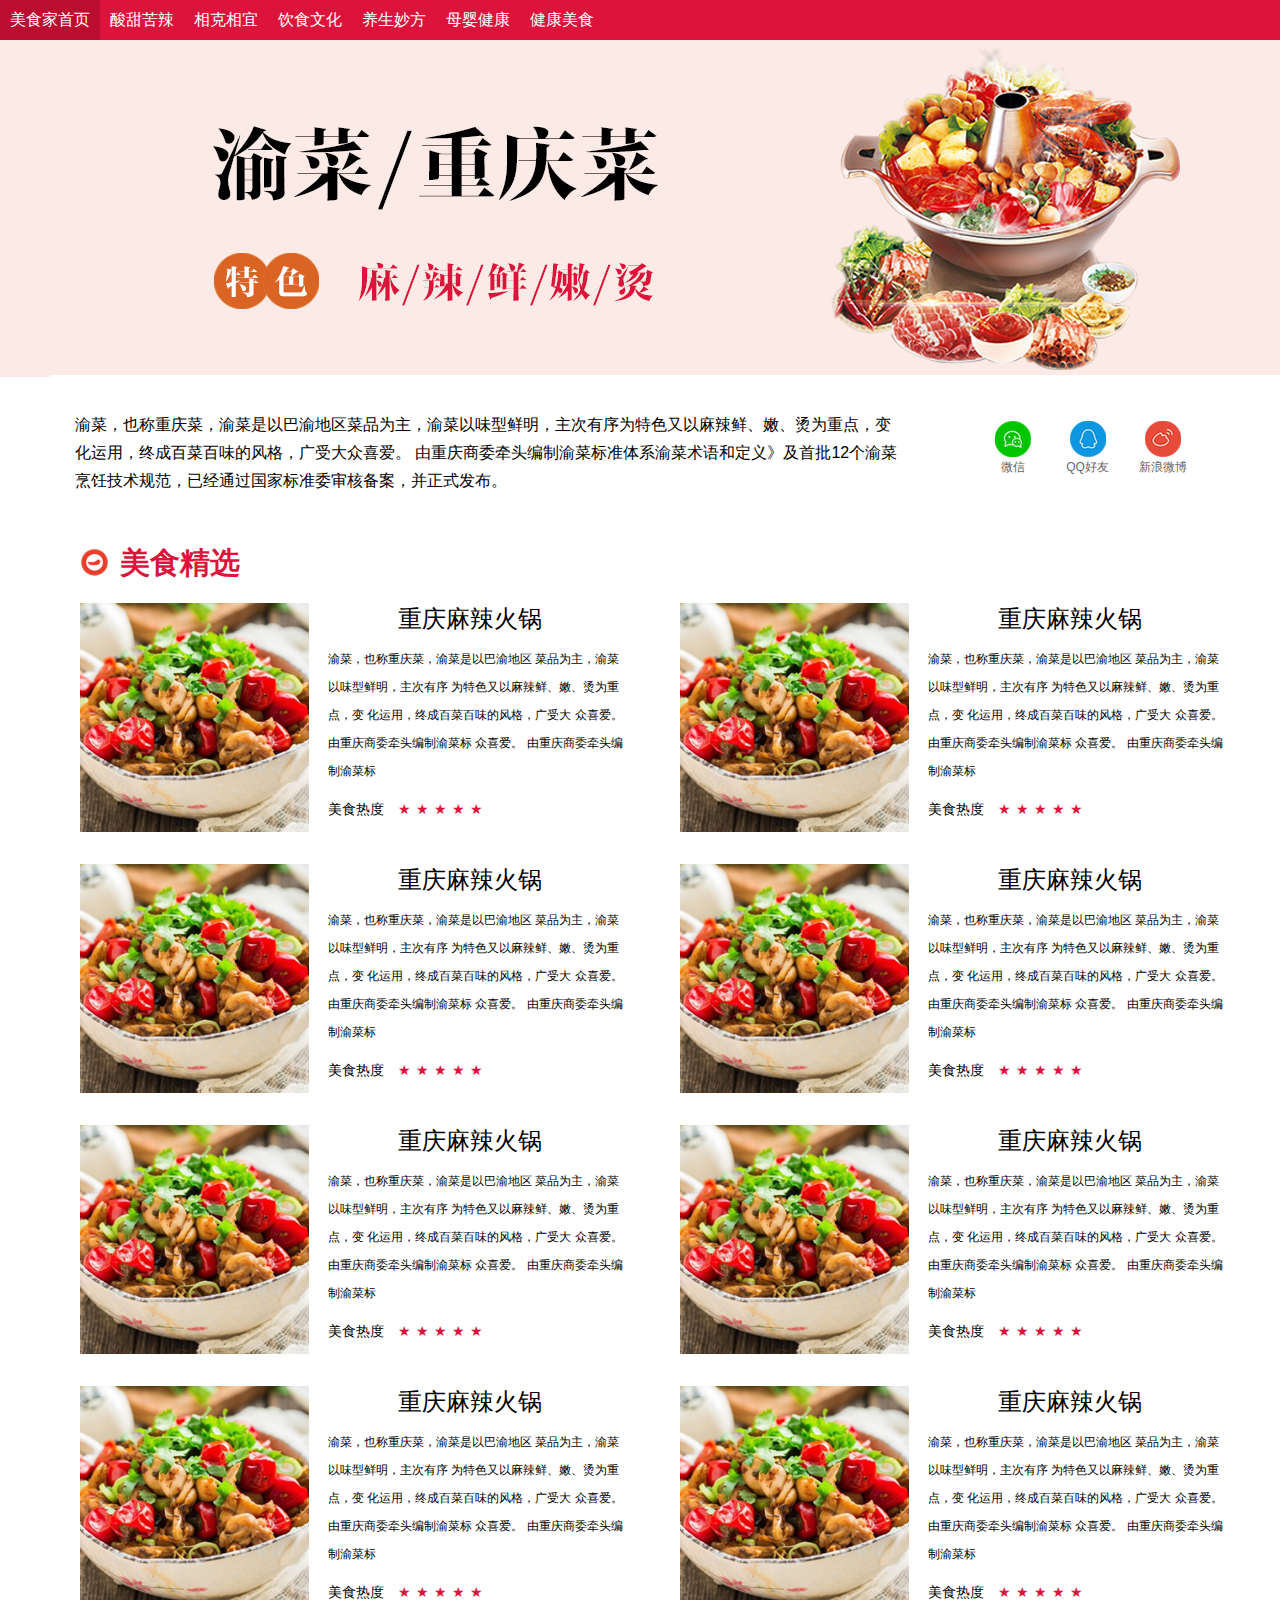
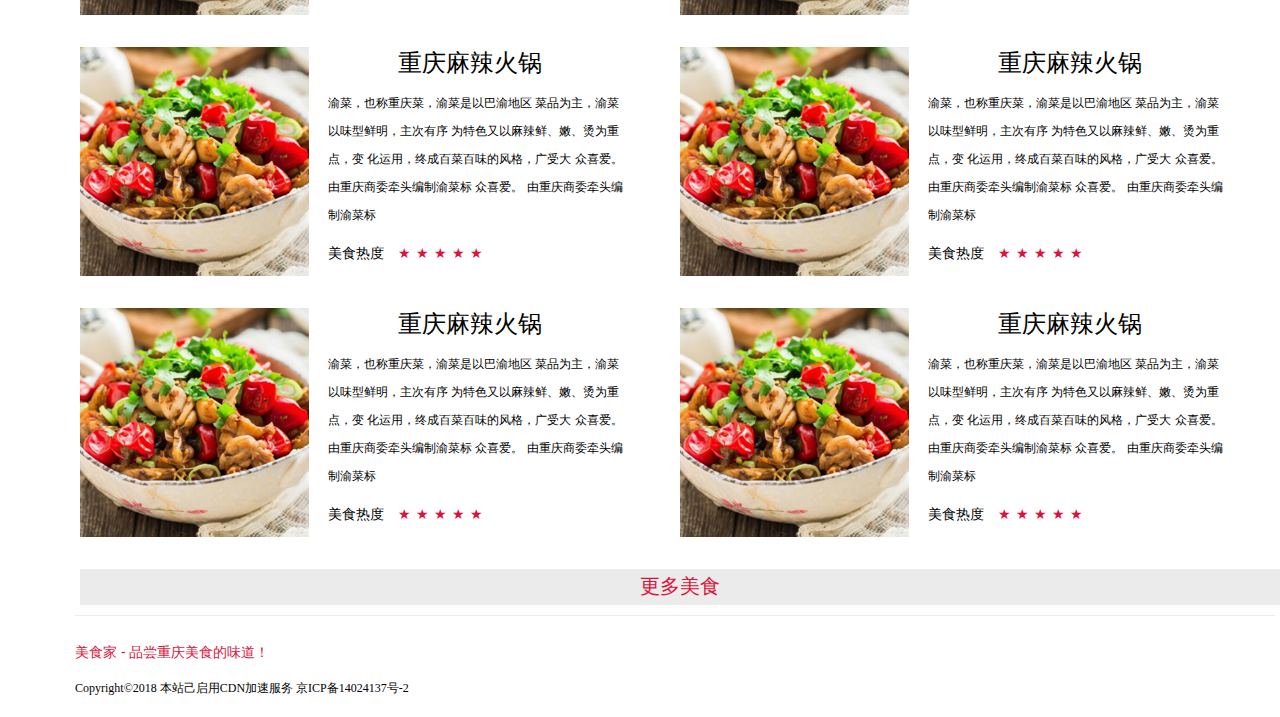
==== commit 621a5b65: "专题" ====
--- a/topic/index.html
+++ b/topic/index.html
@@ -87,225 +87,237 @@
                                     为特色又以麻辣鲜、嫩、烫为重点，变
                                     化运用，终成百菜百味的风格，广受大
                                     众喜爱。 由重庆商委牵头编制渝菜标
-                                </a>
-                            </p>
-                            <span>
-                                美食热度
-                                <i>★★★★★</i>
-                            </span>
-                        </div>
-                    </li>
-                    <li>
-                        <div class="imgs">
-                            <a href=""><img src="../img/neirongimg.png" alt=""></a>
-                        </div>
-                        <div class="wenzi">
-                            <h3><a href="">重庆麻辣火锅</a></h3>
-                            <p>
-                                <a href="">渝菜，也称重庆菜，渝菜是以巴渝地区
-                                    菜品为主，渝菜以味型鲜明，主次有序
-                                    为特色又以麻辣鲜、嫩、烫为重点，变
-                                    化运用，终成百菜百味的风格，广受大
-                                    众喜爱。 由重庆商委牵头编制渝菜标
-                                </a>
-                            </p>
-                            <span>
-                                美食热度
-                                <i>★★★★★</i>
-                            </span>
-                        </div>
-                    </li>
-                    <li>
-                        <div class="imgs">
-                            <a href=""><img src="../img/neirongimg.png" alt=""></a>
-                        </div>
-                        <div class="wenzi">
-                            <h3><a href="">重庆麻辣火锅</a></h3>
-                            <p>
-                                <a href="">渝菜，也称重庆菜，渝菜是以巴渝地区
-                                    菜品为主，渝菜以味型鲜明，主次有序
-                                    为特色又以麻辣鲜、嫩、烫为重点，变
-                                    化运用，终成百菜百味的风格，广受大
-                                    众喜爱。 由重庆商委牵头编制渝菜标
-                                </a>
-                            </p>
-                            <span>
-                                美食热度
-                                <i>★★★★★</i>
-                            </span>
-                        </div>
-                    </li>
-                    <li>
-                        <div class="imgs">
-                            <a href=""><img src="../img/neirongimg.png" alt=""></a>
-                        </div>
-                        <div class="wenzi">
-                            <h3><a href="">重庆麻辣火锅</a></h3>
-                            <p>
-                                <a href="">渝菜，也称重庆菜，渝菜是以巴渝地区
-                                    菜品为主，渝菜以味型鲜明，主次有序
-                                    为特色又以麻辣鲜、嫩、烫为重点，变
-                                    化运用，终成百菜百味的风格，广受大
-                                    众喜爱。 由重庆商委牵头编制渝菜标
-                                </a>
-                            </p>
-                            <span>
-                                美食热度
-                                <i>★★★★★</i>
-                            </span>
-                        </div>
-                    </li>
-                    <li>
-                        <div class="imgs">
-                            <a href=""><img src="../img/neirongimg.png" alt=""></a>
-                        </div>
-                        <div class="wenzi">
-                            <h3><a href="">重庆麻辣火锅</a></h3>
-                            <p>
-                                <a href="">渝菜，也称重庆菜，渝菜是以巴渝地区
-                                    菜品为主，渝菜以味型鲜明，主次有序
-                                    为特色又以麻辣鲜、嫩、烫为重点，变
-                                    化运用，终成百菜百味的风格，广受大
-                                    众喜爱。 由重庆商委牵头编制渝菜标
-                                </a>
-                            </p>
-                            <span>
-                                美食热度
-                                <i>★★★★★</i>
-                            </span>
-                        </div>
-                    </li>
-                    <li>
-                        <div class="imgs">
-                            <a href=""><img src="../img/neirongimg.png" alt=""></a>
-                        </div>
-                        <div class="wenzi">
-                            <h3><a href="">重庆麻辣火锅</a></h3>
-                            <p>
-                                <a href="">渝菜，也称重庆菜，渝菜是以巴渝地区
-                                    菜品为主，渝菜以味型鲜明，主次有序
-                                    为特色又以麻辣鲜、嫩、烫为重点，变
-                                    化运用，终成百菜百味的风格，广受大
-                                    众喜爱。 由重庆商委牵头编制渝菜标
-                                </a>
-                            </p>
-                            <span>
-                                美食热度
-                                <i>★★★★★</i>
-                            </span>
-                        </div>
-                    </li>
-                    <li>
-                        <div class="imgs">
-                            <a href=""><img src="../img/neirongimg.png" alt=""></a>
-                        </div>
-                        <div class="wenzi">
-                            <h3><a href="">重庆麻辣火锅</a></h3>
-                            <p>
-                                <a href="">渝菜，也称重庆菜，渝菜是以巴渝地区
-                                    菜品为主，渝菜以味型鲜明，主次有序
-                                    为特色又以麻辣鲜、嫩、烫为重点，变
-                                    化运用，终成百菜百味的风格，广受大
-                                    众喜爱。 由重庆商委牵头编制渝菜标
-                                </a>
-                            </p>
-                            <span>
-                                美食热度
-                                <i>★★★★★</i>
-                            </span>
-                        </div>
-                    </li>
-                    <li>
-                        <div class="imgs">
-                            <a href=""><img src="../img/neirongimg.png" alt=""></a>
-                        </div>
-                        <div class="wenzi">
-                            <h3><a href="">重庆麻辣火锅</a></h3>
-                            <p>
-                                <a href="">渝菜，也称重庆菜，渝菜是以巴渝地区
-                                    菜品为主，渝菜以味型鲜明，主次有序
-                                    为特色又以麻辣鲜、嫩、烫为重点，变
-                                    化运用，终成百菜百味的风格，广受大
-                                    众喜爱。 由重庆商委牵头编制渝菜标
-                                </a>
-                            </p>
-                            <span>
-                                美食热度
-                                <i>★★★★★</i>
-                            </span>
-                        </div>
-                    </li>
-                    <li>
-                        <div class="imgs">
-                            <a href=""><img src="../img/neirongimg.png" alt=""></a>
-                        </div>
-                        <div class="wenzi">
-                            <h3><a href="">重庆麻辣火锅</a></h3>
-                            <p>
-                                <a href="">渝菜，也称重庆菜，渝菜是以巴渝地区
-                                    菜品为主，渝菜以味型鲜明，主次有序
-                                    为特色又以麻辣鲜、嫩、烫为重点，变
-                                    化运用，终成百菜百味的风格，广受大
-                                    众喜爱。 由重庆商委牵头编制渝菜标
-                                </a>
-                            </p>
-                            <span>
-                                美食热度
-                                <i>★★★★★</i>
-                            </span>
-                        </div>
-                    </li>
-                    <li>
-                        <div class="imgs">
-                            <a href=""><img src="../img/neirongimg.png" alt=""></a>
-                        </div>
-                        <div class="wenzi">
-                            <h3><a href="">重庆麻辣火锅</a></h3>
-                            <p>
-                                <a href="">渝菜，也称重庆菜，渝菜是以巴渝地区
-                                    菜品为主，渝菜以味型鲜明，主次有序
-                                    为特色又以麻辣鲜、嫩、烫为重点，变
-                                    化运用，终成百菜百味的风格，广受大
-                                    众喜爱。 由重庆商委牵头编制渝菜标
-                                </a>
-                            </p>
-                            <span>
-                                美食热度
-                                <i>★★★★★</i>
-                            </span>
-                        </div>
-                    </li>
-                    <li>
-                        <div class="imgs">
-                            <a href=""><img src="../img/neirongimg.png" alt=""></a>
-                        </div>
-                        <div class="wenzi">
-                            <h3><a href="">重庆麻辣火锅</a></h3>
-                            <p>
-                                <a href="">渝菜，也称重庆菜，渝菜是以巴渝地区
-                                    菜品为主，渝菜以味型鲜明，主次有序
-                                    为特色又以麻辣鲜、嫩、烫为重点，变
-                                    化运用，终成百菜百味的风格，广受大
-                                    众喜爱。 由重庆商委牵头编制渝菜标
-                                </a>
-                            </p>
-                            <span>
-                                美食热度
-                                <i>★★★★★</i>
-                            </span>
-                        </div>
-                    </li>
-                    <li>
-                        <div class="imgs">
-                            <a href=""><img src="../img/neirongimg.png" alt=""></a>
-                        </div>
-                        <div class="wenzi">
-                            <h3><a href="">重庆麻辣火锅</a></h3>
-                            <p>
-                                <a href="">渝菜，也称重庆菜，渝菜是以巴渝地区
-                                    菜品为主，渝菜以味型鲜明，主次有序
-                                    为特色又以麻辣鲜、嫩、烫为重点，变
-                                    化运用，终成百菜百味的风格，广受大
+                                    众喜爱。 由重庆商委牵头编制渝菜标
+                                </a>
+                            </p>
+                            <span>
+                                美食热度
+                                <i>★★★★★</i>
+                            </span>
+                        </div>
+                    </li>
+                    <li>
+                        <div class="imgs">
+                            <a href=""><img src="../img/neirongimg.png" alt=""></a>
+                        </div>
+                        <div class="wenzi">
+                            <h3><a href="">重庆麻辣火锅</a></h3>
+                            <p>
+                                <a href="">渝菜，也称重庆菜，渝菜是以巴渝地区
+                                    菜品为主，渝菜以味型鲜明，主次有序
+                                    为特色又以麻辣鲜、嫩、烫为重点，变
+                                    化运用，终成百菜百味的风格，广受大
+                                    众喜爱。 由重庆商委牵头编制渝菜标
+                                    众喜爱。 由重庆商委牵头编制渝菜标
+                                </a>
+                            </p>
+                            <span>
+                                美食热度
+                                <i>★★★★★</i>
+                            </span>
+                        </div>
+                    </li>
+                    <li>
+                        <div class="imgs">
+                            <a href=""><img src="../img/neirongimg.png" alt=""></a>
+                        </div>
+                        <div class="wenzi">
+                            <h3><a href="">重庆麻辣火锅</a></h3>
+                            <p>
+                                <a href="">渝菜，也称重庆菜，渝菜是以巴渝地区
+                                    菜品为主，渝菜以味型鲜明，主次有序
+                                    为特色又以麻辣鲜、嫩、烫为重点，变
+                                    化运用，终成百菜百味的风格，广受大
+                                    众喜爱。 由重庆商委牵头编制渝菜标
+                                    众喜爱。 由重庆商委牵头编制渝菜标
+                                </a>
+                            </p>
+                            <span>
+                                美食热度
+                                <i>★★★★★</i>
+                            </span>
+                        </div>
+                    </li>
+                    <li>
+                        <div class="imgs">
+                            <a href=""><img src="../img/neirongimg.png" alt=""></a>
+                        </div>
+                        <div class="wenzi">
+                            <h3><a href="">重庆麻辣火锅</a></h3>
+                            <p>
+                                <a href="">渝菜，也称重庆菜，渝菜是以巴渝地区
+                                    菜品为主，渝菜以味型鲜明，主次有序
+                                    为特色又以麻辣鲜、嫩、烫为重点，变
+                                    化运用，终成百菜百味的风格，广受大
+                                    众喜爱。 由重庆商委牵头编制渝菜标
+                                    众喜爱。 由重庆商委牵头编制渝菜标
+                                </a>
+                            </p>
+                            <span>
+                                美食热度
+                                <i>★★★★★</i>
+                            </span>
+                        </div>
+                    </li>
+                    <li>
+                        <div class="imgs">
+                            <a href=""><img src="../img/neirongimg.png" alt=""></a>
+                        </div>
+                        <div class="wenzi">
+                            <h3><a href="">重庆麻辣火锅</a></h3>
+                            <p>
+                                <a href="">渝菜，也称重庆菜，渝菜是以巴渝地区
+                                    菜品为主，渝菜以味型鲜明，主次有序
+                                    为特色又以麻辣鲜、嫩、烫为重点，变
+                                    化运用，终成百菜百味的风格，广受大
+                                    众喜爱。 由重庆商委牵头编制渝菜标
+                                    众喜爱。 由重庆商委牵头编制渝菜标
+                                </a>
+                            </p>
+                            <span>
+                                美食热度
+                                <i>★★★★★</i>
+                            </span>
+                        </div>
+                    </li>
+                    <li>
+                        <div class="imgs">
+                            <a href=""><img src="../img/neirongimg.png" alt=""></a>
+                        </div>
+                        <div class="wenzi">
+                            <h3><a href="">重庆麻辣火锅</a></h3>
+                            <p>
+                                <a href="">渝菜，也称重庆菜，渝菜是以巴渝地区
+                                    菜品为主，渝菜以味型鲜明，主次有序
+                                    为特色又以麻辣鲜、嫩、烫为重点，变
+                                    化运用，终成百菜百味的风格，广受大
+                                    众喜爱。 由重庆商委牵头编制渝菜标
+                                    众喜爱。 由重庆商委牵头编制渝菜标
+                                </a>
+                            </p>
+                            <span>
+                                美食热度
+                                <i>★★★★★</i>
+                            </span>
+                        </div>
+                    </li>
+                    <li>
+                        <div class="imgs">
+                            <a href=""><img src="../img/neirongimg.png" alt=""></a>
+                        </div>
+                        <div class="wenzi">
+                            <h3><a href="">重庆麻辣火锅</a></h3>
+                            <p>
+                                <a href="">渝菜，也称重庆菜，渝菜是以巴渝地区
+                                    菜品为主，渝菜以味型鲜明，主次有序
+                                    为特色又以麻辣鲜、嫩、烫为重点，变
+                                    化运用，终成百菜百味的风格，广受大
+                                    众喜爱。 由重庆商委牵头编制渝菜标
+                                    众喜爱。 由重庆商委牵头编制渝菜标
+                                </a>
+                            </p>
+                            <span>
+                                美食热度
+                                <i>★★★★★</i>
+                            </span>
+                        </div>
+                    </li>
+                    <li>
+                        <div class="imgs">
+                            <a href=""><img src="../img/neirongimg.png" alt=""></a>
+                        </div>
+                        <div class="wenzi">
+                            <h3><a href="">重庆麻辣火锅</a></h3>
+                            <p>
+                                <a href="">渝菜，也称重庆菜，渝菜是以巴渝地区
+                                    菜品为主，渝菜以味型鲜明，主次有序
+                                    为特色又以麻辣鲜、嫩、烫为重点，变
+                                    化运用，终成百菜百味的风格，广受大
+                                    众喜爱。 由重庆商委牵头编制渝菜标
+                                    众喜爱。 由重庆商委牵头编制渝菜标
+                                </a>
+                            </p>
+                            <span>
+                                美食热度
+                                <i>★★★★★</i>
+                            </span>
+                        </div>
+                    </li>
+                    <li>
+                        <div class="imgs">
+                            <a href=""><img src="../img/neirongimg.png" alt=""></a>
+                        </div>
+                        <div class="wenzi">
+                            <h3><a href="">重庆麻辣火锅</a></h3>
+                            <p>
+                                <a href="">渝菜，也称重庆菜，渝菜是以巴渝地区
+                                    菜品为主，渝菜以味型鲜明，主次有序
+                                    为特色又以麻辣鲜、嫩、烫为重点，变
+                                    化运用，终成百菜百味的风格，广受大
+                                    众喜爱。 由重庆商委牵头编制渝菜标
+                                    众喜爱。 由重庆商委牵头编制渝菜标
+                                </a>
+                            </p>
+                            <span>
+                                美食热度
+                                <i>★★★★★</i>
+                            </span>
+                        </div>
+                    </li>
+                    <li>
+                        <div class="imgs">
+                            <a href=""><img src="../img/neirongimg.png" alt=""></a>
+                        </div>
+                        <div class="wenzi">
+                            <h3><a href="">重庆麻辣火锅</a></h3>
+                            <p>
+                                <a href="">渝菜，也称重庆菜，渝菜是以巴渝地区
+                                    菜品为主，渝菜以味型鲜明，主次有序
+                                    为特色又以麻辣鲜、嫩、烫为重点，变
+                                    化运用，终成百菜百味的风格，广受大
+                                    众喜爱。 由重庆商委牵头编制渝菜标
+                                    众喜爱。 由重庆商委牵头编制渝菜标
+                                </a>
+                            </p>
+                            <span>
+                                美食热度
+                                <i>★★★★★</i>
+                            </span>
+                        </div>
+                    </li>
+                    <li>
+                        <div class="imgs">
+                            <a href=""><img src="../img/neirongimg.png" alt=""></a>
+                        </div>
+                        <div class="wenzi">
+                            <h3><a href="">重庆麻辣火锅</a></h3>
+                            <p>
+                                <a href="">渝菜，也称重庆菜，渝菜是以巴渝地区
+                                    菜品为主，渝菜以味型鲜明，主次有序
+                                    为特色又以麻辣鲜、嫩、烫为重点，变
+                                    化运用，终成百菜百味的风格，广受大
+                                    众喜爱。 由重庆商委牵头编制渝菜标
+                                    众喜爱。 由重庆商委牵头编制渝菜标
+                                </a>
+                            </p>
+                            <span>
+                                美食热度
+                                <i>★★★★★</i>
+                            </span>
+                        </div>
+                    </li>
+                    <li>
+                        <div class="imgs">
+                            <a href=""><img src="../img/neirongimg.png" alt=""></a>
+                        </div>
+                        <div class="wenzi">
+                            <h3><a href="">重庆麻辣火锅</a></h3>
+                            <p>
+                                <a href="">渝菜，也称重庆菜，渝菜是以巴渝地区
+                                    菜品为主，渝菜以味型鲜明，主次有序
+                                    为特色又以麻辣鲜、嫩、烫为重点，变
+                                    化运用，终成百菜百味的风格，广受大
+                                    众喜爱。 由重庆商委牵头编制渝菜标
                                     众喜爱。 由重庆商委牵头编制渝菜标
                                 </a>
                             </p>
--- a/css/topicList.css
+++ b/css/topicList.css
@@ -1,17 +1,17 @@
 @import url("topicCommon.css");
-.centent {width: 1030px;margin:auto;padding: 25px 0;overflow: hidden;}
-.jxcp {width: 1030px; margin-top: auto; overflow: hidden}
-.jxcp p{font-family: "方正楷体简体";font-size: 30px;font-weight: bold;color:#dc143c;line-height: 45px;}
+.centent {width: 1200px;margin:auto;padding: 25px 0 0 80px;overflow: hidden;}
+.jxcp {width: 1200px; margin-top: auto; overflow: hidden}
+.jxcp p{font-family: "宋体";font-size: 30px;font-weight: bold;color:#dc143c;line-height: 45px;}
 .jxcp p i{width: 28px; height: 28px;display: block;background: url(../img/jxms.png) no-repeat scroll left center;float: left;padding: 15px 12px 0 0 ;}
-.neirong {margin: auto; display: block;margin-top: 18px;overflow: hidden;width: 1030px;}
-.neirong ul li {float: left; margin: 0 64px 31px 0;width: 451px;}
+.neirong {margin: auto; display: block;margin-top: 18px;overflow: hidden;width: 1200px;}
+.neirong ul li {float: left;margin: 0 0px 31px 0;width: 600px;}
 .imgs{width: 230px;height: 230px;float: left;}
-.wenzi {display: block; margin-left: 205px;width: 205px;padding: 0px 43px}
-.wenzi h3 {font-size: 24px;font-weight: normal;padding: 0px 0px 0px 30px;}
-.wenzi p {font-family: "宋体";font-size: 12px;color:#000;margin-top: 10px;font-weight: normal;line-height: 28px;padding: 0px 0px 20px 0;}
+.wenzi {display: block;margin-left: 205px;width: 300px;padding: 0px 43px;}
+.wenzi h3 {font-size: 24px;font-weight: normal;padding: 0px 0px 0px 70px;}
+.wenzi p {font-family: "宋体";font-size: 12px;color:#000;margin-top: 10px;font-weight: normal;line-height: 28px;padding: 0px 0px 15px 0;}
 .wenzi span {font-family: "宋体";font-size: 14px}
 .wenzi span i {font-family: "宋体";font-size: 14px;letter-spacing:5px;color: #dc143c;padding: 0px 0px 0px 10px;font-style: normal}
-.gengduo {margin: auto;background: #ecebeb;display: block;overflow: hidden;width: 1030px;height: 36px;}
+.gengduo {margin: auto;background: #ecebeb;display: block;overflow: hidden;width: 1200px;height: 36px;}
 .gengduo span{color: #dc143c;font-size: 20px;text-align: center;display: block;padding: 4px 0 0 0 ;}
 
 .weixin_dialog{display: none;position: fixed;top: 50px;left: -500px;width: 240px;background: #fff;padding: 10px;border: solid 1px #d8d8d8;z-index: 11001;font-size: 12px;box-sizing: border-box;}
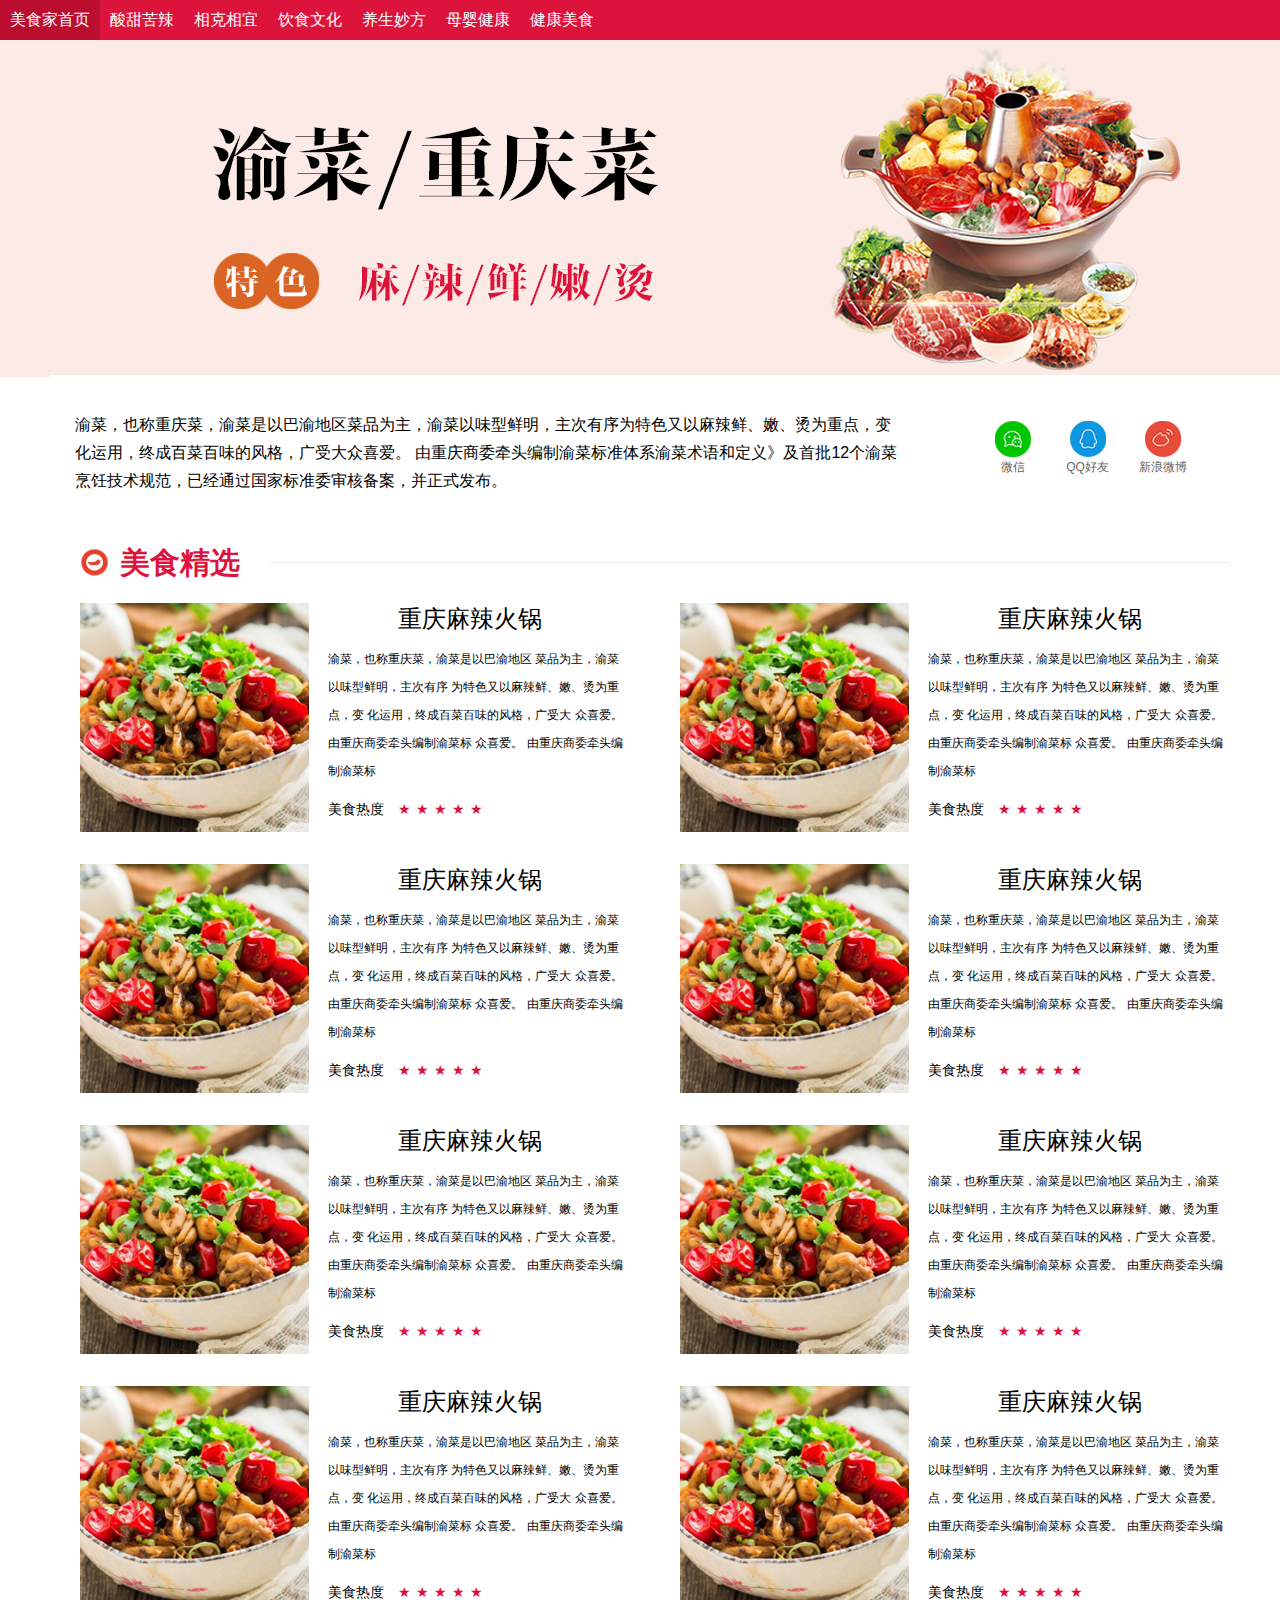
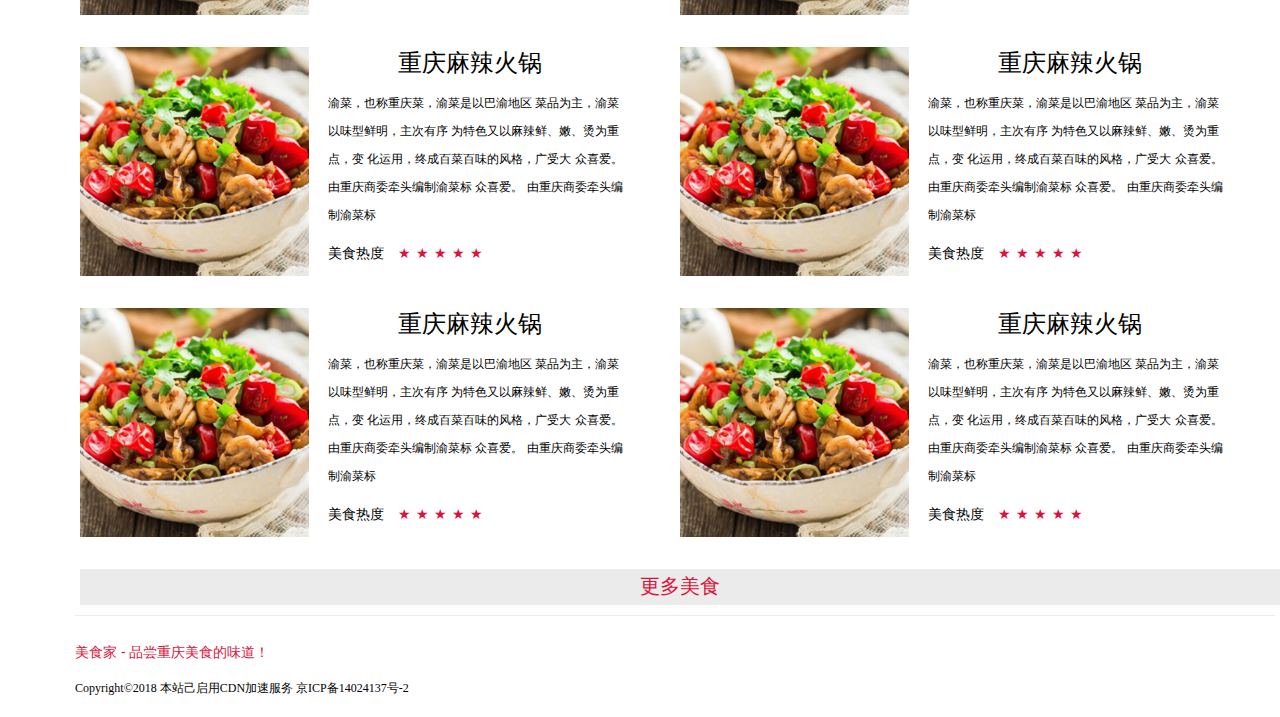
==== commit 7d56c7d5: "专题" ====
--- a/topic/index.html
+++ b/topic/index.html
@@ -72,6 +72,7 @@
             <p>
                 <i></i>
                 美食精选
+                <em class="xiantiao"></em>
             </p>
             <div class="neirong">
                 <ul class="jiazai">
--- a/css/topicList.css
+++ b/css/topicList.css
@@ -1,7 +1,7 @@
 @import url("topicCommon.css");
 .centent {width: 1200px;margin:auto;padding: 25px 0 0 80px;overflow: hidden;}
 .jxcp {width: 1200px; margin-top: auto; overflow: hidden}
-.jxcp p{font-family: "宋体";font-size: 30px;font-weight: bold;color:#dc143c;line-height: 45px;}
+.jxcp p{font-family: "宋体";font-size: 30px;font-weight: bold;color:#dc143c;line-height: 45px;position: relative;}
 .jxcp p i{width: 28px; height: 28px;display: block;background: url(../img/jxms.png) no-repeat scroll left center;float: left;padding: 15px 12px 0 0 ;}
 .neirong {margin: auto; display: block;margin-top: 18px;overflow: hidden;width: 1200px;}
 .neirong ul li {float: left;margin: 0 0px 31px 0;width: 600px;}
@@ -18,4 +18,5 @@
 .weixin_dialog_tit{font-size: 12px;font-weight: bold;text-align: left;line-height: 16px;height: 16px;position: relative;color: #000;}
 .weixin_dialog_tit a{width: 16px;height: 16px;position: absolute;right: 0;top: 0;color: #999;text-decoration: none;font-size: 16px;}
 .erweima_dialog{text-align: center;padding: 15px 10px 0;min-height: 150px;}
-.dialog_share_to{font-size: 12px;text-align: left;line-height: 22px;color: #666;}+.dialog_share_to{font-size: 12px;text-align: left;line-height: 22px;color: #666;}
+.xiantiao {width: 80%;height: 1px;border-bottom: 1px solid #ecebeb;position: absolute;top: 21px;margin-left: 30px;}